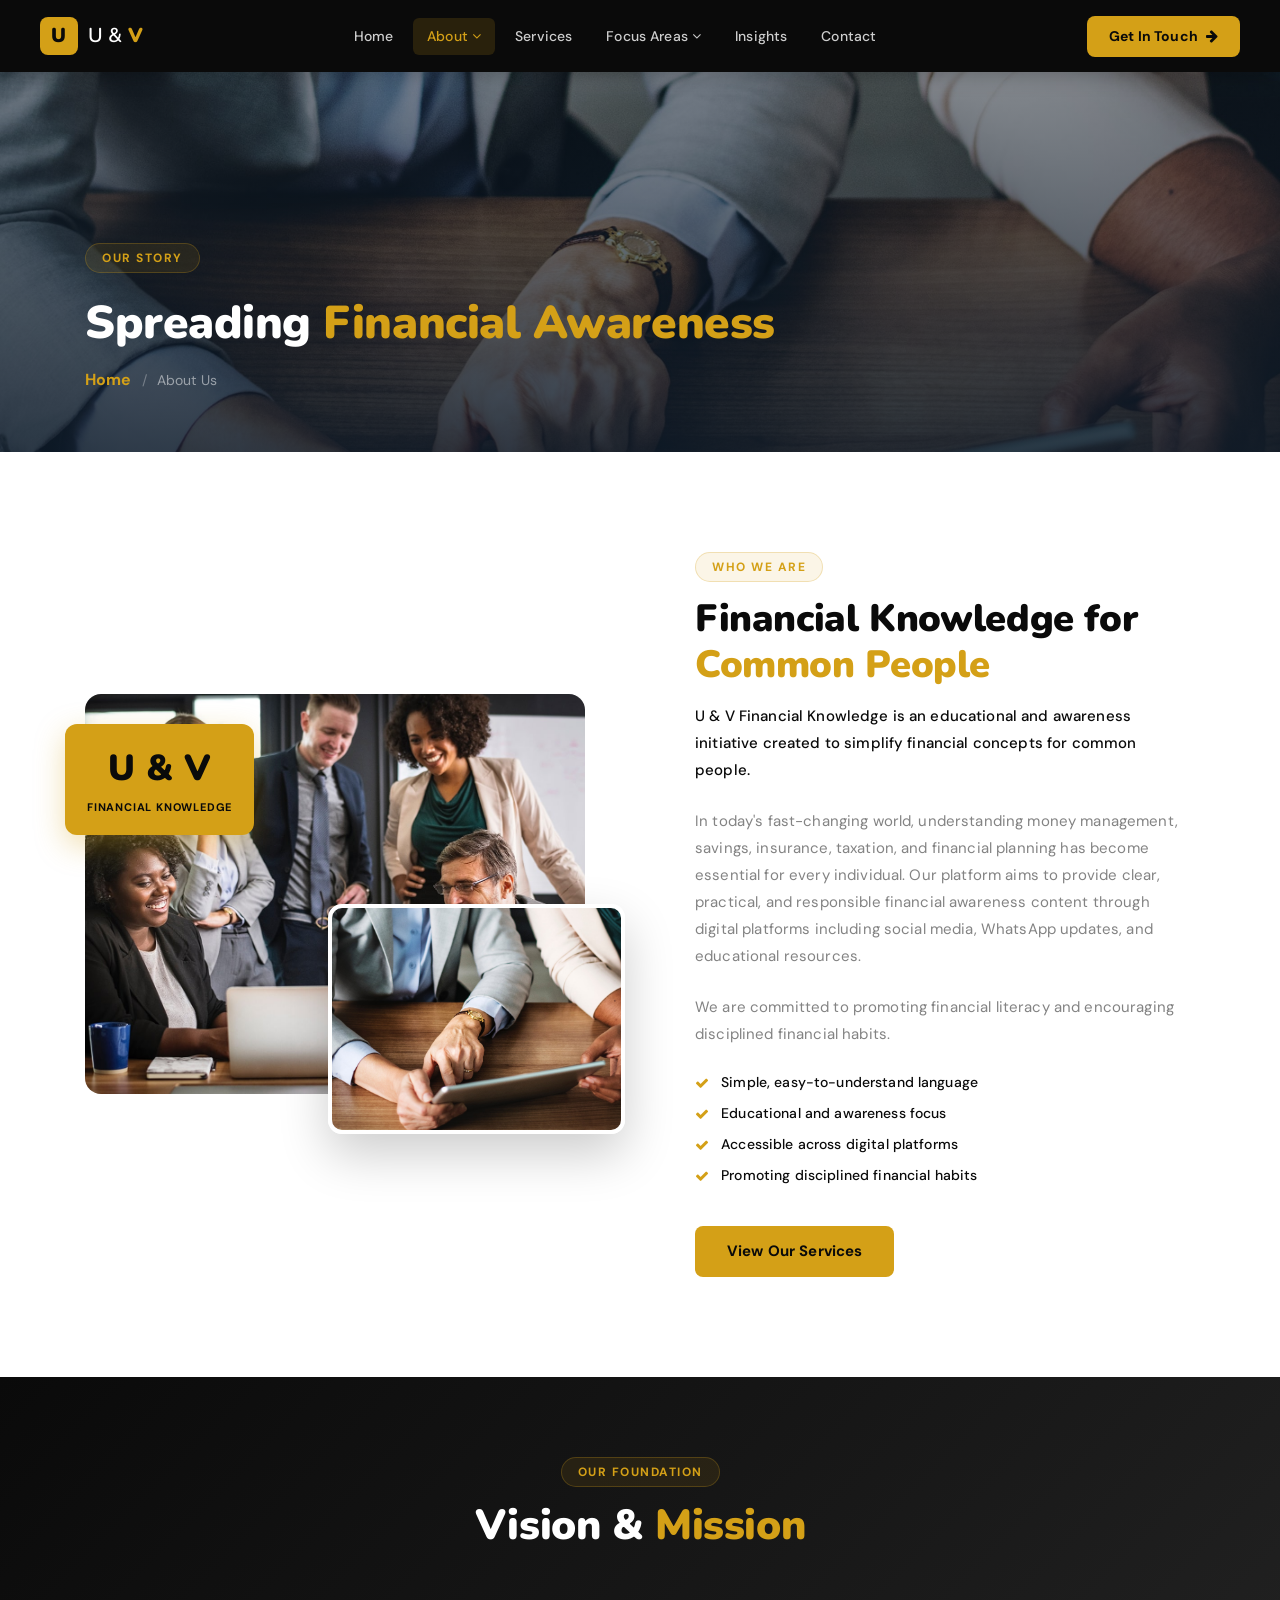
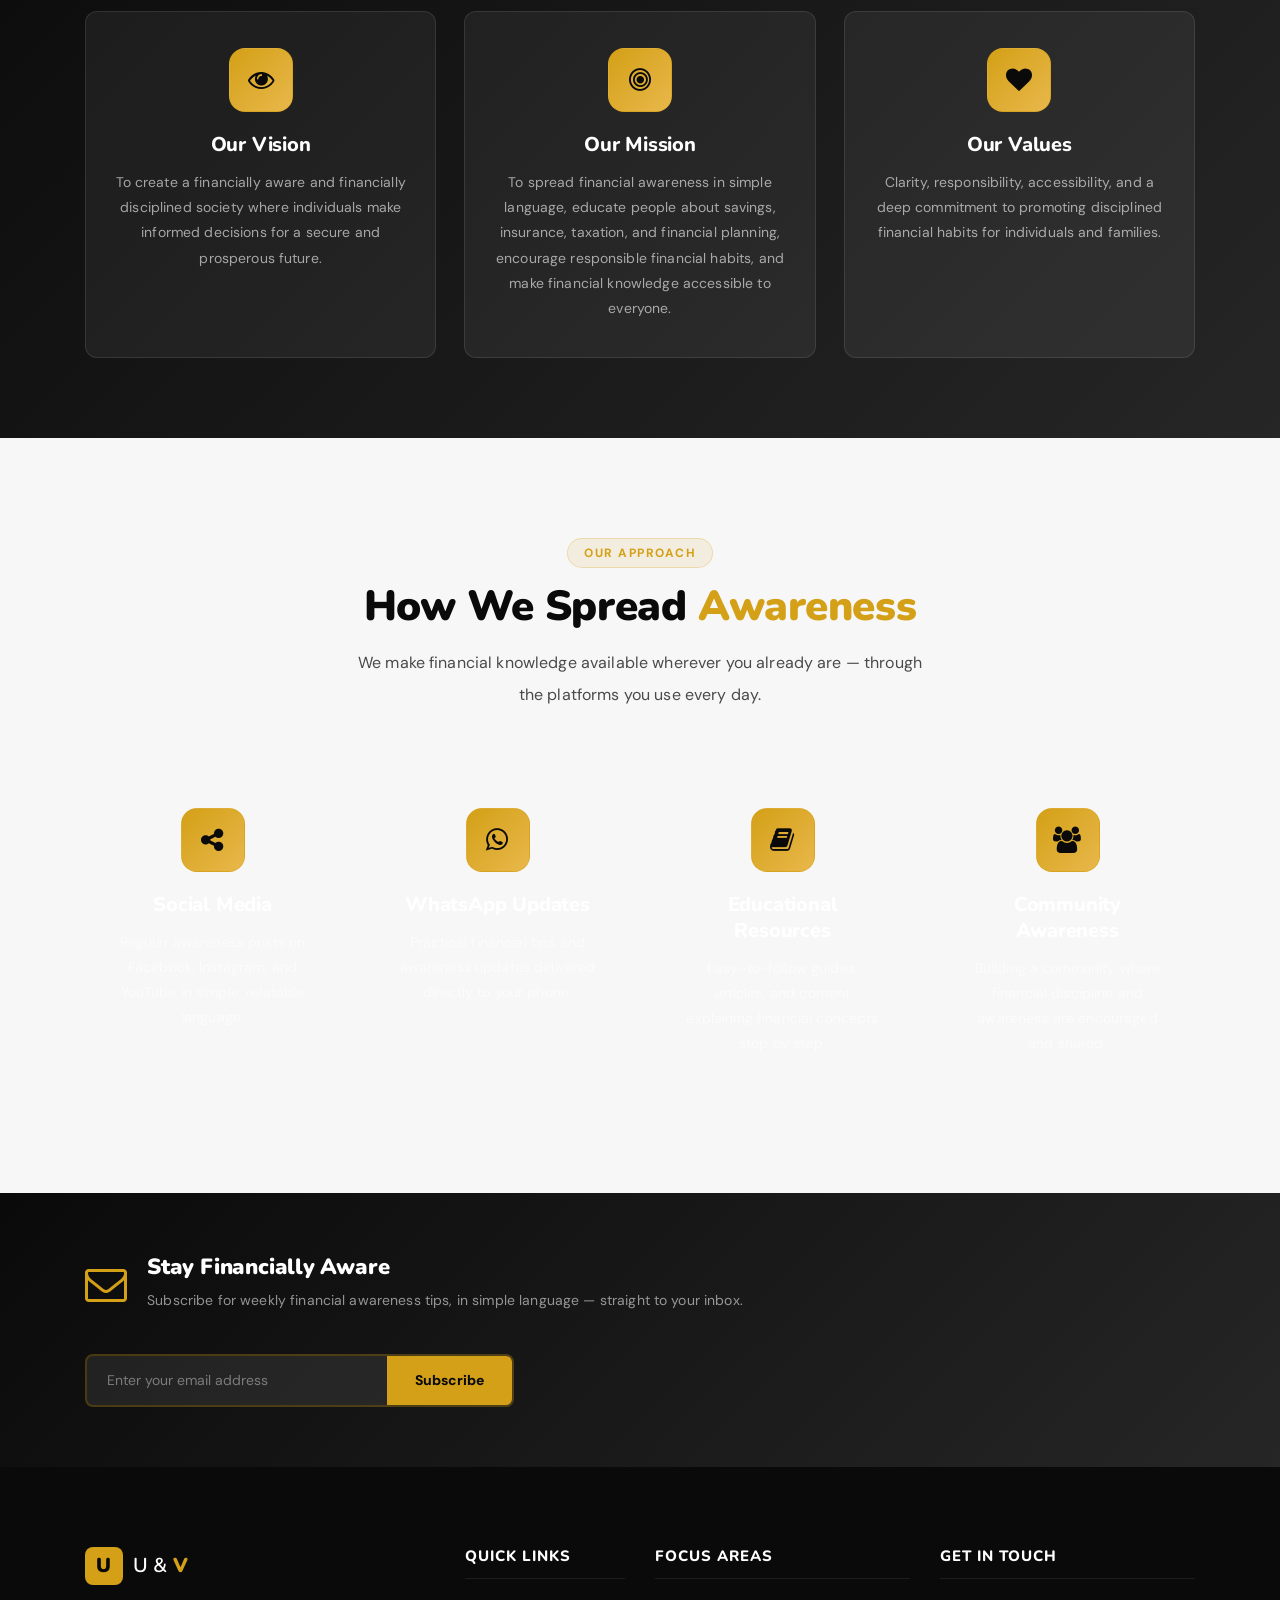
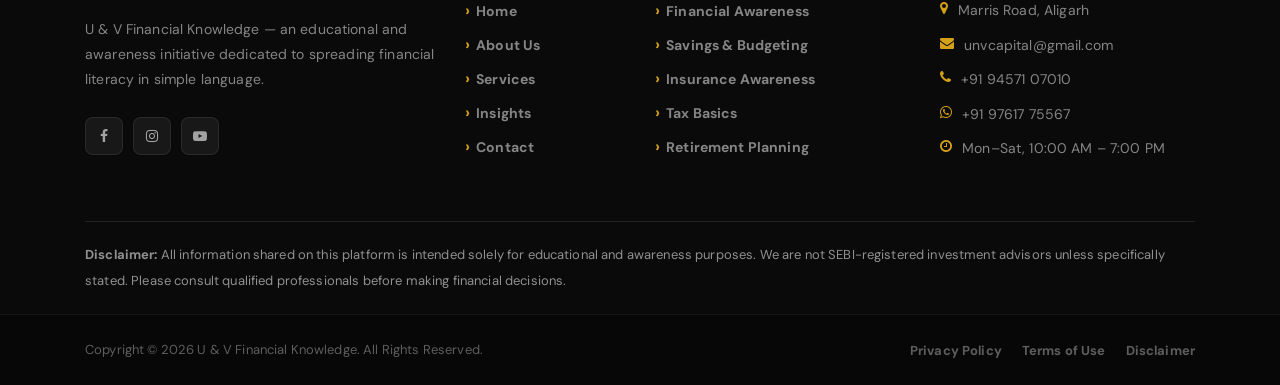
==== about.html @ a1ac702e "change by manish" ====
<!DOCTYPE html>
<html lang="en">
<head>
    <meta charset="UTF-8">
    <meta name="description" content="Learn about U & V Financial Knowledge — our story, vision, and mission for financial awareness.">
    <meta http-equiv="X-UA-Compatible" content="IE=edge">
    <meta name="viewport" content="width=device-width, initial-scale=1, shrink-to-fit=no">
    <title>About Us - U &amp; V Financial Knowledge</title>
    <link rel="icon" href="vaultedge/img/core-img/favicon.ico">
    <link rel="stylesheet" href="vaultedge/style.css">
    <link rel="stylesheet" href="vaultedge/css/custom-override.css">
</head>
<body>
    <div class="preloader d-flex align-items-center justify-content-center">
        <div class="lds-ellipsis"><div></div><div></div><div></div><div></div></div>
    </div>

    <header class="ve-header" id="ve-sticky">
        <div class="container-fluid ve-nav-wrap">
            <div class="ve-logo">
                <a href="index.html">
                    <span class="ve-logo-icon">U</span>
                    <span class="ve-logo-text">U &amp; <strong>V</strong></span>
                </a>
            </div>
            <nav class="ve-nav">
                <ul>
                    <li><a href="index.html">Home</a></li>
                    <li class="has-drop">
                        <a href="about.html" class="active">About <i class="fa fa-angle-down"></i></a>
                        <ul class="ve-dropdown">
                            <li><a href="about.html">About Us</a></li>
                            <li><a href="services.html">Our Services</a></li>
                            <li><a href="elements.html">UI Elements</a></li>
                        </ul>
                    </li>
                    <li><a href="services.html">Services</a></li>
                    <li class="has-drop">
                        <a href="#">Focus Areas <i class="fa fa-angle-down"></i></a>
                        <ul class="ve-dropdown">
                            <li><a href="#">Savings &amp; Budgeting</a></li>
                            <li><a href="#">Insurance Awareness</a></li>
                            <li><a href="#">Tax Basics</a></li>
                            <li><a href="#">Investment Education</a></li>
                        </ul>
                    </li>
                    <li><a href="insights.html">Insights</a></li>
                    <li><a href="contact.html">Contact</a></li>
                </ul>
            </nav>
            <div class="ve-nav-cta">
                <a href="contact.html" class="ve-cta-btn">Get In Touch <i class="fa fa-arrow-right"></i></a>
            </div>
            <button class="ve-toggler" id="ve-toggle">
                <span></span><span></span><span></span>
            </button>
        </div>
        <div class="ve-mobile-menu" id="ve-mobile-menu">
            <ul>
                <li><a href="index.html">Home</a></li>
                <li><a href="about.html">About</a></li>
                <li><a href="services.html">Services</a></li>
                <li><a href="#">Focus Areas</a></li>
                <li><a href="insights.html">Insights</a></li>
                <li><a href="contact.html">Contact</a></li>
            </ul>
        </div>
    </header>

    <section class="ve-page-hero" style="background-image:url(vaultedge/img/bg-img/13.jpg);">
        <div class="ve-page-hero-overlay"></div>
        <div class="container ve-page-hero-content">
            <span class="ve-section-tag">Our Story</span>
            <h1>Spreading <span>Financial Awareness</span></h1>
            <nav aria-label="breadcrumb">
                <ol class="ve-breadcrumb">
                    <li><a href="index.html">Home</a></li>
                    <li class="active">About Us</li>
                </ol>
            </nav>
        </div>
    </section>

    <section class="ve-section">
        <div class="container">
            <div class="row align-items-center">
                <div class="col-12 col-lg-6 wow fadeInLeft" data-wow-delay="100ms">
                    <div class="ve-about-img-stack">
                        <div class="ve-about-img-1 bg-img" style="background-image:url(vaultedge/img/bg-img/14.jpg);"></div>
                        <div class="ve-about-img-2 bg-img" style="background-image:url(vaultedge/img/bg-img/5.jpg);"></div>
                        <div class="ve-about-ribbon"><strong>U &amp; V</strong><span>Financial Knowledge</span></div>
                    </div>
                </div>
                <div class="col-12 col-lg-6 wow fadeInRight" data-wow-delay="200ms">
                    <div class="ve-about-text">
                        <span class="ve-section-tag">Who We Are</span>
                        <h2>Financial Knowledge for <span>Common People</span></h2>
                        <p class="ve-lead">U &amp; V Financial Knowledge is an educational and awareness initiative created to simplify financial concepts for common people.</p>
                        <p>In today's fast-changing world, understanding money management, savings, insurance, taxation, and financial planning has become essential for every individual. Our platform aims to provide clear, practical, and responsible financial awareness content through digital platforms including social media, WhatsApp updates, and educational resources.</p>
                        <p>We are committed to promoting financial literacy and encouraging disciplined financial habits.</p>
                        <div class="ve-about-features">
                            <div class="ve-af-item"><i class="fa fa-check"></i><span>Simple, easy-to-understand language</span></div>
                            <div class="ve-af-item"><i class="fa fa-check"></i><span>Educational and awareness focus</span></div>
                            <div class="ve-af-item"><i class="fa fa-check"></i><span>Accessible across digital platforms</span></div>
                            <div class="ve-af-item"><i class="fa fa-check"></i><span>Promoting disciplined financial habits</span></div>
                        </div>
                        <a href="services.html" class="ve-btn-primary mt-30">View Our Services</a>
                    </div>
                </div>
            </div>
        </div>
    </section>

    <section class="ve-mvv-section">
        <div class="container">
            <div class="ve-section-header text-center">
                <span class="ve-section-tag">Our Foundation</span>
                <h2>Vision &amp; <span>Mission</span></h2>
            </div>
            <div class="ve-mvv-grid">
                <div class="ve-mvv-card wow fadeInUp" data-wow-delay="100ms">
                    <div class="ve-mvv-icon"><i class="fa fa-eye"></i></div>
                    <h4>Our Vision</h4>
                    <p>To create a financially aware and financially disciplined society where individuals make informed decisions for a secure and prosperous future.</p>
                </div>
                <div class="ve-mvv-card wow fadeInUp" data-wow-delay="250ms">
                    <div class="ve-mvv-icon"><i class="fa fa-bullseye"></i></div>
                    <h4>Our Mission</h4>
                    <p>To spread financial awareness in simple language, educate people about savings, insurance, taxation, and financial planning, encourage responsible financial habits, and make financial knowledge accessible to everyone.</p>
                </div>
                <div class="ve-mvv-card wow fadeInUp" data-wow-delay="400ms">
                    <div class="ve-mvv-icon"><i class="fa fa-heart"></i></div>
                    <h4>Our Values</h4>
                    <p>Clarity, responsibility, accessibility, and a deep commitment to promoting disciplined financial habits for individuals and families.</p>
                </div>
            </div>
        </div>
    </section>

    <section class="ve-section ve-team-section">
        <div class="container">
            <div class="ve-section-header text-center">
                <span class="ve-section-tag">Our Approach</span>
                <h2>How We Spread <span>Awareness</span></h2>
                <p>We make financial knowledge available wherever you already are &mdash; through the platforms you use every day.</p>
            </div>
            <div class="row">
                <div class="col-12 col-sm-6 col-lg-3 wow fadeInUp" data-wow-delay="100ms">
                    <div class="ve-mvv-card" style="height:100%;">
                        <div class="ve-mvv-icon"><i class="fa fa-share-alt"></i></div>
                        <h4>Social Media</h4>
                        <p>Regular awareness posts on Facebook, Instagram, and YouTube in simple, relatable language.</p>
                    </div>
                </div>
                <div class="col-12 col-sm-6 col-lg-3 wow fadeInUp" data-wow-delay="200ms">
                    <div class="ve-mvv-card" style="height:100%;">
                        <div class="ve-mvv-icon"><i class="fa fa-whatsapp"></i></div>
                        <h4>WhatsApp Updates</h4>
                        <p>Practical financial tips and awareness updates delivered directly to your phone.</p>
                    </div>
                </div>
                <div class="col-12 col-sm-6 col-lg-3 wow fadeInUp" data-wow-delay="300ms">
                    <div class="ve-mvv-card" style="height:100%;">
                        <div class="ve-mvv-icon"><i class="fa fa-book"></i></div>
                        <h4>Educational Resources</h4>
                        <p>Easy-to-follow guides, articles, and content explaining financial concepts step by step.</p>
                    </div>
                </div>
                <div class="col-12 col-sm-6 col-lg-3 wow fadeInUp" data-wow-delay="400ms">
                    <div class="ve-mvv-card" style="height:100%;">
                        <div class="ve-mvv-icon"><i class="fa fa-users"></i></div>
                        <h4>Community Awareness</h4>
                        <p>Building a community where financial discipline and awareness are encouraged and shared.</p>
                    </div>
                </div>
            </div>
        </div>
    </section>

    <section class="ve-newsletter-section">
        <div class="container">
            <div class="ve-newsletter-wrap">
                <div class="ve-nl-left">
                    <i class="fa fa-envelope-o"></i>
                    <div>
                        <h3>Stay Financially Aware</h3>
                        <p>Subscribe for weekly financial awareness tips, in simple language &mdash; straight to your inbox.</p>
                    </div>
                </div>
                <div class="ve-nl-right">
                    <form class="ve-nl-form" action="#" method="post">
                        <input type="email" placeholder="Enter your email address" required>
                        <button type="submit">Subscribe</button>
                    </form>
                </div>
            </div>
        </div>
    </section>

    <footer class="ve-footer">
        <div class="container">
            <div class="row">
                <div class="col-12 col-sm-6 col-lg-4 mb-50">
                    <div class="ve-footer-brand">
                        <a href="index.html" class="ve-footer-logo">
                            <span class="ve-logo-icon">U</span>
                            <span class="ve-logo-text">U &amp; <strong>V</strong></span>
                        </a>
                        <p>U &amp; V Financial Knowledge &mdash; an educational and awareness initiative dedicated to spreading financial literacy in simple language.</p>
                        <div class="ve-social">
                            <a href="#"><i class="fa fa-facebook"></i></a>
                            <a href="#"><i class="fa fa-instagram"></i></a>
                            <a href="#"><i class="fa fa-youtube-play"></i></a>
                        </div>
                    </div>
                </div>
                <div class="col-12 col-sm-6 col-lg-2 mb-50">
                    <h5 class="ve-footer-title">Quick Links</h5>
                    <ul class="ve-footer-links">
                        <li><a href="index.html">Home</a></li>
                        <li><a href="about.html">About Us</a></li>
                        <li><a href="services.html">Services</a></li>
                        <li><a href="insights.html">Insights</a></li>
                        <li><a href="contact.html">Contact</a></li>
                    </ul>
                </div>
                <div class="col-12 col-sm-6 col-lg-3 mb-50">
                    <h5 class="ve-footer-title">Focus Areas</h5>
                    <ul class="ve-footer-links">
                        <li><a href="#">Financial Awareness</a></li>
                        <li><a href="#">Savings &amp; Budgeting</a></li>
                        <li><a href="#">Insurance Awareness</a></li>
                        <li><a href="#">Tax Basics</a></li>
                        <li><a href="#">Retirement Planning</a></li>
                    </ul>
                </div>
                <div class="col-12 col-sm-6 col-lg-3 mb-50">
                    <h5 class="ve-footer-title">Get In Touch</h5>
                    <ul class="ve-footer-contact">
                        <li><i class="fa fa-map-marker"></i> Marris Road, Aligarh</li>
                        <li><i class="fa fa-envelope"></i> unvcapital@gmail.com</li>
                        <li><i class="fa fa-phone"></i> +91 94571 07010</li>
                        <li><i class="fa fa-whatsapp"></i> +91 97617 75567</li>
                        <li><i class="fa fa-clock-o"></i> Mon&ndash;Sat, 10:00 AM &ndash; 7:00 PM</li>
                    </ul>
                </div>
            </div>
            <div class="row">
                <div class="col-12">
                    <p style="font-size:13px;color:rgba(255,255,255,0.55);border-top:1px solid rgba(255,255,255,0.1);padding-top:20px;margin-bottom:0;">
                        <strong>Disclaimer:</strong> All information shared on this platform is intended solely for educational and awareness purposes. We are not SEBI-registered investment advisors unless specifically stated. Please consult qualified professionals before making financial decisions.
                    </p>
                </div>
            </div>
        </div>
        <div class="ve-footer-bottom">
            <div class="container">
                <div class="ve-footer-bottom-inner">
                    <p>Copyright &copy; 2026 U &amp; V Financial Knowledge. All Rights Reserved.</p>
                    <ul>
                        <li><a href="#">Privacy Policy</a></li>
                        <li><a href="#">Terms of Use</a></li>
                        <li><a href="#">Disclaimer</a></li>
                    </ul>
                </div>
            </div>
        </div>
    </footer>

    <script src="vaultedge/js/jquery/jquery-2.2.4.min.js"></script>
    <script src="vaultedge/js/bootstrap/popper.min.js"></script>
    <script src="vaultedge/js/bootstrap/bootstrap.min.js"></script>
    <script src="vaultedge/js/plugins/plugins.js"></script>
    <script src="vaultedge/js/active.js"></script>
    <script src="vaultedge/js/vaultedge.js"></script>
</body>
</html>
---- vaultedge/style.css ----
/* [Core Stylesheet - 1.0] */
/* :: 1.0 Import Fonts */
@import url("https://fonts.googleapis.com/css2?family=Raleway:wght@300;400;500;600;700&family=Source+Sans+3:wght@300;400;600;700&display=swap");
/* :: 2.0 Import All CSS */
@import url(css/bootstrap.min.css);
@import url(css/classy-nav.css);
@import url(css/owl.carousel.min.css);
@import url(css/animate.css);
@import url(css/font-awesome.min.css);
@import url(css/credit-icon.css);
/* :: 3.0 Base CSS */
* {
  margin: 0;
  padding: 0; }

body {
  font-family: "Source Sans 3", sans-serif;
  font-size: 14px; }

h1,
h2,
h3,
h4,
h5,
h6 {
  font-family: "Raleway", sans-serif;
  color: #000000;
  line-height: 1.3;
  font-weight: 700; }

p {
  color: #838383;
  font-size: 15px;
  line-height: 2;
  font-weight: 400; }

a,
a:hover,
a:focus {
  -webkit-transition-duration: 500ms;
  transition-duration: 500ms;
  text-decoration: none;
  outline: 0 solid transparent;
  color: #000000;
  font-weight: 700;
  font-size: 16px; }

ul,
ol {
  margin: 0; }
  ul li,
  ol li {
    list-style: none; }

img {
  height: auto;
  max-width: 100%; }

/* :: 3.1.0 Spacing */
.mt-15 {
  margin-top: 15px !important; }

.mt-30 {
  margin-top: 30px !important; }

.mt-50 {
  margin-top: 50px !important; }

.mt-70 {
  margin-top: 70px !important; }

.mt-100 {
  margin-top: 100px !important; }

.mb-15 {
  margin-bottom: 15px !important; }

.mb-30 {
  margin-bottom: 30px !important; }

.mb-50 {
  margin-bottom: 50px !important; }

.mb-70 {
  margin-bottom: 70px !important; }

.mb-100 {
  margin-bottom: 100px !important; }

.ml-15 {
  margin-left: 15px !important; }

.ml-30 {
  margin-left: 30px !important; }

.ml-50 {
  margin-left: 50px !important; }

.mr-15 {
  margin-right: 15px !important; }

.mr-30 {
  margin-right: 30px !important; }

.mr-50 {
  margin-right: 50px !important; }

/* :: 3.2.0 Height */
.height-400 {
  height: 400px !important; }

.height-500 {
  height: 500px !important; }

.height-600 {
  height: 600px !important; }

.height-700 {
  height: 700px !important; }

.height-800 {
  height: 800px !important; }

/* :: 3.3.0 Section Padding */
.section-padding-100 {
  padding-top: 100px;
  padding-bottom: 100px; }

.section-padding-100-0 {
  padding-top: 100px;
  padding-bottom: 0; }

.section-padding-0-100 {
  padding-top: 0;
  padding-bottom: 100px; }

.section-padding-100-70 {
  padding-top: 100px;
  padding-bottom: 70px; }

/* :: 3.4.0 Preloader */
.preloader {
  background-color: #1b3a6b;
  width: 100%;
  height: 100%;
  position: fixed;
  top: 0;
  left: 0;
  right: 0;
  z-index: 99999; }
  .preloader .lds-ellipsis {
    display: inline-block;
    position: relative;
    width: 64px;
    height: 64px; }
    .preloader .lds-ellipsis div {
      position: absolute;
      top: 27px;
      width: 11px;
      height: 11px;
      border-radius: 50%;
      background: #0e9c7f;
      animation-timing-function: cubic-bezier(0, 1, 1, 0); }
      .preloader .lds-ellipsis div:nth-child(1) {
        left: 6px;
        -webkit-animation: lds-ellipsis1 0.6s infinite;
        animation: lds-ellipsis1 0.6s infinite; }
      .preloader .lds-ellipsis div:nth-child(2) {
        left: 6px;
        -webkit-animation: lds-ellipsis2 0.6s infinite;
        animation: lds-ellipsis2 0.6s infinite; }
      .preloader .lds-ellipsis div:nth-child(3) {
        left: 26px;
        -webkit-animation: lds-ellipsis2 0.6s infinite;
        animation: lds-ellipsis2 0.6s infinite; }
      .preloader .lds-ellipsis div:nth-child(4) {
        left: 45px;
        -webkit-animation: lds-ellipsis3 0.6s infinite;
        animation: lds-ellipsis3 0.6s infinite; }

@-webkit-keyframes lds-ellipsis1 {
  0% {
    -webkit-transform: scale(0);
    transform: scale(0); }
  100% {
    -webkit-transform: scale(1);
    transform: scale(1); } }
@keyframes lds-ellipsis1 {
  0% {
    -webkit-transform: scale(0);
    transform: scale(0); }
  100% {
    -webkit-transform: scale(1);
    transform: scale(1); } }
@-webkit-keyframes lds-ellipsis3 {
  0% {
    -webkit-transform: scale(1);
    transform: scale(1); }
  100% {
    -webkit-transform: scale(0);
    transform: scale(0); } }
@keyframes lds-ellipsis3 {
  0% {
    -webkit-transform: scale(1);
    transform: scale(1); }
  100% {
    -webkit-transform: scale(0);
    transform: scale(0); } }
@-webkit-keyframes lds-ellipsis2 {
  0% {
    -webkit-transform: translate(0, 0);
    transform: translate(0, 0); }
  100% {
    -webkit-transform: translate(19px, 0);
    transform: translate(19px, 0); } }
@keyframes lds-ellipsis2 {
  0% {
    -webkit-transform: translate(0, 0);
    transform: translate(0, 0); }
  100% {
    -webkit-transform: translate(19px, 0);
    transform: translate(19px, 0); } }
/* :: 3.5.0 Miscellaneous */
.jarallax {
  position: relative;
  z-index: 0; }

.jarallax > .jarallax-img {
  position: absolute;
  object-fit: cover;
  font-family: 'object-fit: cover;';
  top: 0;
  left: 0;
  width: 100%;
  height: 100%;
  z-index: -1; }

.section-heading {
  position: relative;
  z-index: 1;
  margin-bottom: 30px; }
  .section-heading .line {
    width: 25px;
    height: 5px;
    border-radius: 3px;
    background-color: #0e9c7f;
    margin-bottom: 20px; }
  .section-heading p {
    font-size: 12px;
    margin-bottom: 0;
    letter-spacing: 2px;
    color: #a5a5a5;
    text-transform: uppercase; }
  .section-heading h2 {
    font-size: 36px;
    color: #212121;
    font-weight: 700;
    margin-bottom: 0; }
    @media only screen and (min-width: 992px) and (max-width: 1199px) {
      .section-heading h2 {
        font-size: 28px; } }
    @media only screen and (min-width: 768px) and (max-width: 991px) {
      .section-heading h2 {
        font-size: 24px; } }
    @media only screen and (max-width: 767px) {
      .section-heading h2 {
        font-size: 24px; } }
  .section-heading.white .line {
    background-color: #ffffff; }
  .section-heading.white p,
  .section-heading.white h2 {
    color: #ffffff; }
  .section-heading.text-center .line {
    margin-left: auto;
    margin-right: auto; }

.box-shadow {
  position: relative;
  z-index: 1; }
  .box-shadow:hover {
    box-shadow: 0 0 24px rgba(0, 0, 0, 0.2); }

.tooltip-inner {
  background-color: #0e9c7f;
  box-shadow: 0 0 24px rgba(0, 0, 0, 0.2); }

.tooltip .arrow::before {
  border-bottom-color: #0e9c7f; }

.bg-img {
  background-position: center center;
  background-size: cover;
  background-repeat: no-repeat; }

.bg-white {
  background-color: #ffffff !important; }

.bg-dark {
  background-color: #000000 !important; }

.bg-transparent {
  background-color: transparent !important; }

.bg-gray {
  background-color: #f5f7fa; }

.font-bold {
  font-weight: 700; }

.font-light {
  font-weight: 300; }

.bg-overlay {
  position: relative;
  z-index: 2;
  background-position: center center;
  background-size: cover; }
  .bg-overlay::after {
    background-color: rgba(0, 0, 0, 0.61);
    position: absolute;
    z-index: -1;
    top: 0;
    left: 0;
    width: 100%;
    height: 100%;
    content: ""; }

.bg-fixed {
  background-attachment: fixed !important; }

/* :: 3.6.0 ScrollUp */
#scrollUp {
  background-color: #1b3a6b;
  border-radius: 5px 0 0 5px;
  bottom: 70px;
  color: #ffffff;
  font-size: 10px;
  padding: 12px 0;
  height: 60px;
  line-height: 1.5;
  right: 0;
  text-align: center;
  width: 35px;
  -webkit-transition-duration: 500ms;
  transition-duration: 500ms;
  font-weight: 700;
  box-shadow: 0 1px 5px 2px rgba(0, 0, 0, 0.15);
  text-transform: uppercase; }
  #scrollUp i {
    font-size: 18px;
    display: block; }
  #scrollUp:hover {
    background-color: #0e9c7f;
    color: #ffffff; }

/* :: 3.7.0 Credit Button */
.credit-btn {
  -webkit-transition-duration: 500ms;
  transition-duration: 500ms;
  background-color: #0e9c7f;
  position: relative;
  z-index: 1;
  display: inline-block;
  min-width: 175px;
  height: 48px;
  color: #ffffff;
  border-radius: 5px;
  padding: 0 30px;
  font-size: 14px;
  line-height: 48px;
  font-weight: 700;
  text-transform: uppercase; }
  .credit-btn:hover, .credit-btn:focus {
    font-size: 14px;
    font-weight: 700;
    background-color: #1b3a6b;
    color: #ffffff; }
  .credit-btn.btn-2 {
    background-color: #1b3a6b;
    color: #ffffff; }
    .credit-btn.btn-2:hover, .credit-btn.btn-2:focus {
      background-color: #0e9c7f;
      color: #ffffff; }
  .credit-btn.btn-3 {
    background-color: transparent;
    color: #1b3a6b;
    border: 2px solid #1b3a6b;
    line-height: 44px; }
    .credit-btn.btn-3:hover, .credit-btn.btn-3:focus {
      border: 2px solid #1b3a6b;
      background-color: #1b3a6b;
      color: #ffffff; }

/* :: 4.0 Header Area CSS */
.header-area {
  position: relative;
  z-index: 1000;
  width: 100%; }
  .header-area .top-header-area {
    position: relative;
    z-index: 1;
    width: 100%;
    height: 80px;
    background-color: #eef1f7; }
    .header-area .top-header-area .top-contact-info {
      position: relative;
      z-index: 1; }
      .header-area .top-header-area .top-contact-info a {
        display: inline-block;
        color: #838383;
        font-size: 14px;
        margin-bottom: 0;
        display: -webkit-box;
        display: -ms-flexbox;
        display: flex;
        -webkit-box-align: center;
        -ms-flex-align: center;
        -ms-grid-row-align: center;
        align-items: center;
        font-weight: 600; }
        .header-area .top-header-area .top-contact-info a img {
          margin-right: 10px; }
        @media only screen and (max-width: 767px) {
          .header-area .top-header-area .top-contact-info a span {
            display: none; } }
        .header-area .top-header-area .top-contact-info a:first-child {
          margin-right: 30px; }
        .header-area .top-header-area .top-contact-info a:hover, .header-area .top-header-area .top-contact-info a:focus {
          color: #1b3a6b; }
        @media only screen and (min-width: 768px) and (max-width: 991px) {
          .header-area .top-header-area .top-contact-info a {
            font-size: 13px; } }
  .header-area .credit-main-menu {
    position: relative;
    width: 100%;
    z-index: 1;
    background-color: #0e9c7f; }
    .header-area .credit-main-menu::after {
      width: 50%;
      height: 100%;
      background-color: #1b3a6b;
      position: absolute;
      top: 0;
      left: 0;
      content: '';
      z-index: 1; }
    .header-area .credit-main-menu .classy-nav-container {
      background-color: transparent; }
    .header-area .credit-main-menu .classy-navbar {
      height: 85px;
      padding: 0;
      background-color: #1b3a6b; }
      @media only screen and (max-width: 767px) {
        .header-area .credit-main-menu .classy-navbar {
          height: 70px; } }
      .header-area .credit-main-menu .classy-navbar .classynav ul li a {
        font-weight: 600;
        text-transform: capitalize;
        font-size: 15px;
        padding: 0 15px;
        color: #ffffff; }
        .header-area .credit-main-menu .classy-navbar .classynav ul li a:hover, .header-area .credit-main-menu .classy-navbar .classynav ul li a:focus {
          color: #0e9c7f; }
        @media only screen and (min-width: 992px) and (max-width: 1199px) {
          .header-area .credit-main-menu .classy-navbar .classynav ul li a {
            font-size: 14px; } }
        @media only screen and (min-width: 768px) and (max-width: 991px) {
          .header-area .credit-main-menu .classy-navbar .classynav ul li a {
            color: #1b3a6b; } }
        @media only screen and (max-width: 767px) {
          .header-area .credit-main-menu .classy-navbar .classynav ul li a {
            color: #1b3a6b; } }
      .header-area .credit-main-menu .classy-navbar .classynav > ul > li:first-child a {
        padding-left: 0; }
        @media only screen and (min-width: 768px) and (max-width: 991px) {
          .header-area .credit-main-menu .classy-navbar .classynav > ul > li:first-child a {
            padding-left: 15px; } }
        @media only screen and (max-width: 767px) {
          .header-area .credit-main-menu .classy-navbar .classynav > ul > li:first-child a {
            padding-left: 15px; } }
      .header-area .credit-main-menu .classy-navbar .classynav ul li.megamenu-item > a::after,
      .header-area .credit-main-menu .classy-navbar .classynav ul li.has-down > a::after {
        color: #ffffff; }
        @media only screen and (min-width: 768px) and (max-width: 991px) {
          .header-area .credit-main-menu .classy-navbar .classynav ul li.megamenu-item > a::after,
          .header-area .credit-main-menu .classy-navbar .classynav ul li.has-down > a::after {
            color: #1b3a6b; } }
        @media only screen and (max-width: 767px) {
          .header-area .credit-main-menu .classy-navbar .classynav ul li.megamenu-item > a::after,
          .header-area .credit-main-menu .classy-navbar .classynav ul li.has-down > a::after {
            color: #1b3a6b; } }
      .header-area .credit-main-menu .classy-navbar .classynav ul li ul li a {
        color: #1b3a6b;
        font-size: 14px; }
      .header-area .credit-main-menu .classy-navbar .contact {
        position: relative;
        z-index: 1;
        padding-left: 50px;
        height: 100%;
        overflow-y: hidden;
        overflow-x: hidden; }
        .header-area .credit-main-menu .classy-navbar .contact::before {
          width: 100%;
          height: 200%;
          content: '';
          position: absolute;
          top: 42%;
          left: 0;
          z-index: -1;
          background-color: #0e9c7f;
          -webkit-transform: rotate(30deg);
          transform: rotate(30deg); }
        .header-area .credit-main-menu .classy-navbar .contact::after {
          width: 1000%;
          height: 100%;
          content: '';
          position: absolute;
          top: 0;
          left: 62px;
          z-index: -1;
          background-color: #0e9c7f; }
        .header-area .credit-main-menu .classy-navbar .contact a {
          display: inline-block;
          font-size: 24px;
          color: #1b3a6b;
          font-weight: 700;
          line-height: 85px; }
          .header-area .credit-main-menu .classy-navbar .contact a:hover {
            color: #ffffff; }
          @media only screen and (min-width: 992px) and (max-width: 1199px) {
            .header-area .credit-main-menu .classy-navbar .contact a {
              font-size: 20px; } }
          @media only screen and (min-width: 768px) and (max-width: 991px) {
            .header-area .credit-main-menu .classy-navbar .contact a {
              font-size: 18px; } }
          @media only screen and (max-width: 767px) {
            .header-area .credit-main-menu .classy-navbar .contact a {
              font-size: 14px;
              line-height: 70px; } }
  .header-area .is-sticky .credit-main-menu {
    box-shadow: 0 7px 40px 0 rgba(0, 0, 0, 0.3); }

/* :: 5.0 Hero Area CSS */
.hero-area {
  position: relative;
  z-index: 1; }
  .hero-area .owl-dots {
    display: -webkit-box;
    display: -ms-flexbox;
    display: flex;
    -webkit-box-pack: center;
    -ms-flex-pack: center;
    justify-content: center;
    position: absolute;
    width: 100%;
    z-index: 100;
    bottom: 30px;
    left: 0;
    right: 0; }
    .hero-area .owl-dots .owl-dot {
      width: 8px;
      height: 8px;
      background-color: #d2d2d2;
      border-radius: 50%;
      margin: 0 6px; }
      .hero-area .owl-dots .owl-dot.active {
        background-color: #0e9c7f; }
  .hero-area .owl-prev,
  .hero-area .owl-next {
    position: absolute;
    width: 46px;
    height: 46px;
    border-radius: 50%;
    top: 50%;
    margin-top: -23px;
    font-size: 18px;
    color: #ffffff;
    background-color: #1b3a6b;
    left: 20px;
    text-align: center;
    -webkit-transition-duration: 500ms;
    transition-duration: 500ms;
    line-height: 46px;
    opacity: 0;
    visibility: hidden; }
    @media only screen and (max-width: 767px) {
      .hero-area .owl-prev,
      .hero-area .owl-next {
        left: 10px; } }
    .hero-area .owl-prev:hover,
    .hero-area .owl-next:hover {
      background-color: #0e9c7f;
      color: #ffffff; }
  .hero-area .owl-next {
    left: auto;
    right: 20px; }
    @media only screen and (max-width: 767px) {
      .hero-area .owl-next {
        right: 10px; } }
  .hero-area:hover .owl-next,
  .hero-area:hover .owl-prev {
    opacity: 1;
    visibility: visible; }

.single-slide {
  position: relative;
  z-index: 99;
  width: 100%;
  height: 760px;
  background-color: #ffffff;
  overflow: hidden; }
  @media only screen and (min-width: 992px) and (max-width: 1199px) {
    .single-slide {
      height: 600px; } }
  @media only screen and (min-width: 768px) and (max-width: 991px) {
    .single-slide {
      height: 600px; } }
  @media only screen and (max-width: 767px) {
    .single-slide {
      height: 600px; } }
  .single-slide .slide-bg-img {
    position: absolute;
    width: 100%;
    height: 100%;
    z-index: -12;
    top: 0;
    left: 0;
    right: 0;
    bottom: 0;
    -webkit-animation: slide-bg linear 10000ms infinite;
    animation: slide-bg linear 10000ms infinite; }
  .single-slide .slide-du-indicator {
    position: absolute;
    z-index: 10;
    width: 0;
    height: 2px;
    background-color: #0e9c7f;
    left: 0;
    bottom: 0;
    -webkit-animation: slide-du-indicator linear 10000ms infinite;
    animation: slide-du-indicator linear 10000ms infinite; }
  .single-slide .welcome-text {
    position: relative;
    z-index: 1; }
    .single-slide .welcome-text h6 {
      font-size: 18px;
      font-weight: 400;
      color: #ffffff;
      margin-bottom: 15px; }
    .single-slide .welcome-text h2 {
      font-size: 70px;
      color: #ffffff;
      font-weight: 600;
      margin-bottom: 10px;
      text-transform: uppercase; }
      .single-slide .welcome-text h2 span {
        color: #0e9c7f; }
      @media only screen and (min-width: 992px) and (max-width: 1199px) {
        .single-slide .welcome-text h2 {
          font-size: 48px; } }
      @media only screen and (min-width: 768px) and (max-width: 991px) {
        .single-slide .welcome-text h2 {
          font-size: 42px; } }
      @media only screen and (max-width: 767px) {
        .single-slide .welcome-text h2 {
          font-size: 24px; } }
    .single-slide .welcome-text p {
      font-size: 16px;
      color: #ffffff; }

@-webkit-keyframes slide-du-indicator {
  0% {
    width: 0; }
  100% {
    width: 100%; } }
@keyframes slide-du-indicator {
  0% {
    width: 0; }
  100% {
    width: 100%; } }
@-webkit-keyframes slide-bg {
  0% {
    -webkit-transform: scale(1.3);
    transform: scale(1.3); }
  100% {
    -webkit-transform: scale(1);
    transform: scale(1); } }
@keyframes slide-bg {
  0% {
    -webkit-transform: scale(1.3);
    transform: scale(1.3); }
  100% {
    -webkit-transform: scale(1);
    transform: scale(1); } }
/* :: 6.0 Features Area CSS */
.single-features-area {
  position: relative;
  z-index: 1; }
  .single-features-area h6 {
    font-size: 18px;
    color: #6e6e6e;
    margin-bottom: 0;
    font-family: "Source Sans 3", sans-serif;
    font-weight: 600;
    line-height: 1.8; }
  .single-features-area img {
    margin-bottom: 15px; }
  .single-features-area h5 {
    font-size: 18px;
    margin-bottom: 0;
    -webkit-transition-duration: 500ms;
    transition-duration: 500ms; }
    @media only screen and (min-width: 992px) and (max-width: 1199px) {
      .single-features-area h5 {
        font-size: 15px; } }
  .single-features-area:hover h5 {
    color: #0e9c7f; }

/* :: 7.0 Special Feature CSS */
.special-feature-area {
  position: relative;
  z-index: 1; }
  .special-feature-area .special-feature-content {
    -webkit-box-flex: 0;
    -ms-flex: 0 0 50%;
    flex: 0 0 50%;
    max-width: 50%;
    width: 50%;
    background-color: #0e9c7f; }
    @media only screen and (max-width: 767px) {
      .special-feature-area .special-feature-content {
        -webkit-box-flex: 0;
        -ms-flex: 0 0 100%;
        flex: 0 0 100%;
        max-width: 100%;
        width: 100%; } }
    .special-feature-area .special-feature-content .feature-text {
      position: relative;
      z-index: 1;
      max-width: 555px;
      margin-left: auto;
      padding-right: 70px; }
      .special-feature-area .special-feature-content .feature-text h6 {
        color: #ffffff;
        line-height: 1.7;
        margin-bottom: 50px;
        font-weight: 600; }
        @media only screen and (min-width: 768px) and (max-width: 991px) {
          .special-feature-area .special-feature-content .feature-text h6 {
            font-size: 14px; } }
        @media only screen and (max-width: 767px) {
          .special-feature-area .special-feature-content .feature-text h6 {
            font-size: 14px; } }
      @media only screen and (min-width: 992px) and (max-width: 1199px) {
        .special-feature-area .special-feature-content .feature-text {
          max-width: 465px;
          padding-right: 40px; } }
      @media only screen and (min-width: 768px) and (max-width: 991px) {
        .special-feature-area .special-feature-content .feature-text {
          max-width: 350px;
          padding-right: 20px; } }
      @media only screen and (max-width: 767px) {
        .special-feature-area .special-feature-content .feature-text {
          max-width: 100%;
          padding-right: 15px;
          padding-left: 15px; } }
  .special-feature-area .special-feature-thumbnail {
    -webkit-box-flex: 0;
    -ms-flex: 0 0 50%;
    flex: 0 0 50%;
    max-width: 50%;
    width: 50%; }
    @media only screen and (max-width: 767px) {
      .special-feature-area .special-feature-thumbnail {
        -webkit-box-flex: 0;
        -ms-flex: 0 0 100%;
        flex: 0 0 100%;
        max-width: 100%;
        width: 100%;
        height: 250px; } }
  .special-feature-area.style-2 .special-feature-content {
    background-color: #1b3a6b; }
    .special-feature-area.style-2 .special-feature-content .feature-text {
      margin-left: 0;
      margin-right: auto;
      padding-right: 0;
      padding-left: 70px; }
      @media only screen and (min-width: 992px) and (max-width: 1199px) {
        .special-feature-area.style-2 .special-feature-content .feature-text {
          padding-left: 40px; } }
      @media only screen and (min-width: 768px) and (max-width: 991px) {
        .special-feature-area.style-2 .special-feature-content .feature-text {
          padding-left: 20px; } }
      @media only screen and (max-width: 767px) {
        .special-feature-area.style-2 .special-feature-content .feature-text {
          padding-left: 15px;
          padding-right: 15px; } }

/* :: 8.0 CTA Area CSS */
.cta-area {
  position: relative;
  z-index: 1; }
  .cta-area .cta-thumbnail {
    -webkit-box-flex: 0;
    -ms-flex: 0 0 50%;
    flex: 0 0 50%;
    max-width: 50%;
    width: 50%; }
    @media only screen and (min-width: 768px) and (max-width: 991px) {
      .cta-area .cta-thumbnail {
        -webkit-box-flex: 0;
        -ms-flex: 0 0 100%;
        flex: 0 0 100%;
        max-width: 100%;
        width: 100%;
        height: 400px; } }
    @media only screen and (max-width: 767px) {
      .cta-area .cta-thumbnail {
        -webkit-box-flex: 0;
        -ms-flex: 0 0 100%;
        flex: 0 0 100%;
        max-width: 100%;
        width: 100%;
        height: 280px; } }
  .cta-area .cta-content {
    position: relative;
    z-index: 1;
    padding: 100px 5%;
    -webkit-box-flex: 0;
    -ms-flex: 0 0 50%;
    flex: 0 0 50%;
    max-width: 50%;
    width: 50%;
    background-color: #0e9c7f; }
    @media only screen and (min-width: 768px) and (max-width: 991px) {
      .cta-area .cta-content {
        -webkit-box-flex: 0;
        -ms-flex: 0 0 100%;
        flex: 0 0 100%;
        max-width: 100%;
        width: 100%; } }
    @media only screen and (max-width: 767px) {
      .cta-area .cta-content {
        -webkit-box-flex: 0;
        -ms-flex: 0 0 100%;
        flex: 0 0 100%;
        max-width: 100%;
        width: 100%; } }
    .cta-area .cta-content h6 {
      color: #ffffff;
      font-weight: 600;
      font-family: "Source Sans 3", sans-serif;
      line-height: 1.8; }
    .cta-area .cta-content .single-skils-area .skills-text span {
      color: #ffffff;
      font-size: 18px;
      font-weight: 700; }
    .cta-area .cta-content .single-skils-area p {
      margin-bottom: 0;
      font-family: "Source Sans 3", sans-serif;
      letter-spacing: 2px;
      color: #ffffff;
      text-transform: uppercase; }

.cta-2-area {
  position: relative;
  z-index: 1;
  background-color: #1b3a6b;
  padding-top: 50px; }
  .cta-2-area .cta-content .cta-text {
    position: relative;
    z-index: 1;
    margin-bottom: 50px; }
    .cta-2-area .cta-content .cta-text h4 {
      color: #ffffff;
      font-family: "Source Sans 3", sans-serif;
      margin-bottom: 0;
      font-weight: 600; }
      @media only screen and (min-width: 768px) and (max-width: 991px) {
        .cta-2-area .cta-content .cta-text h4 {
          font-size: 18px; } }
    .cta-2-area .cta-content .cta-text p {
      color: #ffffff;
      font-size: 14px;
      margin-bottom: 0; }
    @media only screen and (max-width: 767px) {
      .cta-2-area .cta-content .cta-text {
        -webkit-box-flex: 0;
        -ms-flex: 0 0 100%;
        flex: 0 0 100%;
        max-width: 100%;
        width: 100%; } }
  .cta-2-area .cta-content .cta-btn {
    position: relative;
    z-index: 1;
    margin-bottom: 50px; }
    @media only screen and (max-width: 767px) {
      .cta-2-area .cta-content .cta-btn {
        -webkit-box-flex: 0;
        -ms-flex: 0 0 100%;
        flex: 0 0 100%;
        max-width: 100%;
        width: 100%; } }

.contact--area .section-heading h2,
.news--area .section-heading h2 {
  font-size: 24px; }

.news--area {
  position: relative;
  z-index: 1; }

.single-news-area {
  position: relative;
  z-index: 1;
  margin-bottom: 15px; }
  .single-news-area:last-child {
    margin-bottom: 0; }
  .single-news-area .news-thumbnail {
    -webkit-box-flex: 0;
    -ms-flex: 0 0 37%;
    flex: 0 0 37%;
    max-width: 37%;
    width: 37%; }
  .single-news-area .news-content {
    -webkit-box-flex: 0;
    -ms-flex: 0 0 63%;
    flex: 0 0 63%;
    max-width: 63%;
    width: 63%;
    padding-left: 15px; }
    .single-news-area .news-content span {
      font-size: 10px;
      color: #ffffff;
      background-color: #0e9c7f;
      padding: 3px 15px;
      border-radius: 30px;
      display: inline-block;
      margin-bottom: 5px; }
    .single-news-area .news-content a {
      display: block;
      font-weight: 400;
      font-size: 16px;
      margin-bottom: 0; }
      .single-news-area .news-content a:hover, .single-news-area .news-content a:focus {
        color: #0e9c7f; }
    .single-news-area .news-content .news-meta a {
      position: relative;
      z-index: 1;
      display: inline-block;
      font-size: 12px;
      color: #838383;
      font-weight: 600;
      margin-bottom: 0;
      line-height: 1; }
      .single-news-area .news-content .news-meta a img {
        margin-right: 5px; }
      .single-news-area .news-content .news-meta a:last-child {
        margin-left: 31px; }
        .single-news-area .news-content .news-meta a:last-child::after {
          content: '|';
          position: absolute;
          top: 0;
          left: -20px;
          z-index: 1; }
      .single-news-area .news-content .news-meta a:hover, .single-news-area .news-content .news-meta a:focus {
        color: #0e9c7f; }
      @media only screen and (min-width: 992px) and (max-width: 1199px) {
        .single-news-area .news-content .news-meta a {
          font-size: 10px; } }
      @media only screen and (max-width: 767px) {
        .single-news-area .news-content .news-meta a {
          font-size: 10px; } }

.contact--area {
  position: relative;
  z-index: 1; }
  .contact--area .contact-content {
    padding: 55px 45px;
    background-color: #ffffff;
    border: 1px solid #afbace; }
    @media only screen and (min-width: 992px) and (max-width: 1199px) {
      .contact--area .contact-content {
        padding: 30px; } }
    @media only screen and (max-width: 767px) {
      .contact--area .contact-content {
        padding: 20px; } }
    .contact--area .contact-content .single-contact-content {
      position: relative;
      z-index: 1;
      margin-bottom: 45px; }
      .contact--area .contact-content .single-contact-content:last-child {
        margin-bottom: 0; }
      .contact--area .contact-content .single-contact-content .icon {
        -webkit-box-flex: 0;
        -ms-flex: 0 0 48px;
        flex: 0 0 48px;
        max-width: 48px;
        width: 48px;
        height: 48px;
        line-height: 48px;
        color: #ffffff;
        text-align: center;
        margin-right: 15px;
        background-color: #0e9c7f; }
      .contact--area .contact-content .single-contact-content .text p {
        font-weight: 600;
        color: #212121;
        margin-bottom: 0; }
        @media only screen and (min-width: 992px) and (max-width: 1199px) {
          .contact--area .contact-content .single-contact-content .text p {
            font-size: 12px; } }
        @media only screen and (max-width: 767px) {
          .contact--area .contact-content .single-contact-content .text p {
            font-size: 12px; } }
      .contact--area .contact-content .single-contact-content .text span {
        font-size: 11px;
        text-transform: uppercase;
        letter-spacing: 2px;
        color: #838383; }
  .contact--area.contact-page .contact-content {
    padding: 35px;
    border: none;
    background-color: #1b3a6b; }
    .contact--area.contact-page .contact-content h5 {
      color: #ffffff;
      font-weight: 600;
      font-size: 18px;
      margin-bottom: 35px; }
    .contact--area.contact-page .contact-content .single-contact-content .text p,
    .contact--area.contact-page .contact-content .single-contact-content .text span {
      color: #ffffff; }

/* :: 9.0 Newsletter Area CSS */
.newsletter-area {
  position: relative;
  z-index: 3; }
  .newsletter-area::after {
    content: '';
    position: absolute;
    width: 100%;
    height: 100%;
    top: 0;
    left: 0;
    background-color: rgba(0, 54, 121, 0.7);
    z-index: -1; }
  .newsletter-area .nl-content {
    position: relative;
    z-index: 1; }
    .newsletter-area .nl-content h2 {
      color: #ffffff;
      margin-bottom: 25px;
      display: block;
      font-weight: 400;
      font-size: 30px; }
      @media only screen and (max-width: 767px) {
        .newsletter-area .nl-content h2 {
          font-size: 18px; } }
    .newsletter-area .nl-content form {
      width: 100%;
      position: relative;
      z-index: 1;
      margin-bottom: 30px; }
      .newsletter-area .nl-content form input {
        width: 100%;
        height: 45px;
        background-color: #ffffff;
        border-radius: 30px;
        border: none;
        font-size: 12px;
        font-style: italic;
        padding: 0 20px; }
      .newsletter-area .nl-content form button {
        -webkit-transition-duration: 500ms;
        transition-duration: 500ms;
        position: absolute;
        width: 130px;
        height: 45px;
        background-color: #0e9c7f;
        border: none;
        border-radius: 0 30px 30px 0;
        top: 0;
        right: 0;
        font-weight: 700;
        font-size: 14px;
        color: #ffffff;
        text-align: center;
        cursor: pointer;
        z-index: 20; }
        .newsletter-area .nl-content form button:hover {
          background-color: #1b3a6b; }
        .newsletter-area .nl-content form button:focus {
          outline: none;
          box-shadow: none; }
        @media only screen and (max-width: 767px) {
          .newsletter-area .nl-content form button {
            width: 100px; } }
    .newsletter-area .nl-content p {
      font-size: 12px;
      color: #ffffff;
      margin-bottom: 0; }

/* :: 10.0 Team Member Area CSS */
.single-team-member-area {
  position: relative;
  z-index: 1;
  text-align: center; }
  .single-team-member-area .team-thumb {
    -webkit-transition-duration: 500ms;
    transition-duration: 500ms;
    position: relative;
    z-index: 1;
    width: 180px;
    border-radius: 50%;
    margin: 0 auto 40px;
    height: 180px; }
    .single-team-member-area .team-thumb::after {
      -webkit-transition-duration: 500ms;
      transition-duration: 500ms;
      content: '';
      width: 100%;
      height: 100%;
      background-color: transparent;
      border: 8px solid #1b3a6b;
      top: 0;
      left: 0;
      position: absolute;
      z-index: 100;
      border-radius: 50%;
      opacity: 0;
      visibility: hidden; }
    .single-team-member-area .team-thumb img {
      border-radius: 50%; }
    .single-team-member-area .team-thumb .view-more a {
      position: absolute;
      width: 62px;
      height: 62px;
      border-radius: 15px;
      background-color: #0e9c7f;
      text-align: center;
      bottom: -10px;
      right: 0;
      z-index: 300;
      color: #ffffff;
      line-height: 62px;
      font-size: 18px; }
      .single-team-member-area .team-thumb .view-more a:hover {
        background-color: #1b3a6b; }
    .single-team-member-area .team-thumb:hover {
      box-shadow: 0 0 50px 0 rgba(0, 0, 0, 0.2); }
      .single-team-member-area .team-thumb:hover::after {
        opacity: 1;
        visibility: visible; }
  .single-team-member-area .team-info {
    position: relative;
    z-index: 1; }
    .single-team-member-area .team-info h5 {
      -webkit-transition-duration: 500ms;
      transition-duration: 500ms;
      font-size: 18px;
      margin-bottom: 5px; }
    .single-team-member-area .team-info h6 {
      font-size: 14px;
      font-weight: 600;
      margin-bottom: 0;
      color: #6e6e6e; }
  .single-team-member-area:hover .team-info h5 {
    color: #0e9c7f; }

/* :: 11.0 Footer Area CSS */
.footer-area {
  position: relative;
  z-index: 1;
  background-color: #021c3c; }
  .footer-area .single-footer-widget {
    position: relative;
    z-index: 1; }
    .footer-area .single-footer-widget .widget-title {
      font-size: 18px;
      color: #0e9c7f;
      margin-bottom: 40px;
      font-weight: 400; }
    .footer-area .single-footer-widget ul li a {
      display: block;
      color: #ffffff;
      font-size: 14px;
      font-weight: 400;
      margin-bottom: 30px;
      position: relative;
      z-index: 1;
      padding-left: 23px; }
      .footer-area .single-footer-widget ul li a::before {
        content: '';
        width: 8px;
        height: 8px;
        top: 7px;
        left: 0;
        border-radius: 50%;
        background-color: #0e9c7f;
        position: absolute;
        z-index: 1; }
      .footer-area .single-footer-widget ul li a:hover, .footer-area .single-footer-widget ul li a:focus {
        color: #0e9c7f; }
    .footer-area .single-footer-widget ul li:last-child a {
      margin-bottom: 0; }
  .footer-area .copywrite-area {
    position: relative;
    z-index: 1;
    border-top: 1px solid #3c4450;
    padding: 30px 0; }
    .footer-area .copywrite-area .copywrite-text {
      font-size: 14px;
      margin-bottom: 0;
      color: #636b75;
      font-weight: 400; }
      @media only screen and (max-width: 767px) {
        .footer-area .copywrite-area .copywrite-text {
          margin-top: 30px; } }
      @media only screen and (min-width: 480px) and (max-width: 767px) {
        .footer-area .copywrite-area .copywrite-text {
          margin-top: 0; } }
      .footer-area .copywrite-area .copywrite-text a {
        color: #636b75;
        font-size: 14px;
        font-weight: 400; }
        .footer-area .copywrite-area .copywrite-text a:hover, .footer-area .copywrite-area .copywrite-text a:focus {
          color: #0e9c7f; }

/* :: 12.0 Blog Area CSS */
.breadcrumb-area {
  position: relative;
  z-index: 1;
  width: 100%;
  height: 255px; }
  @media only screen and (max-width: 767px) {
    .breadcrumb-area {
      height: 180px; } }
  .breadcrumb-area .breadcrumb-content h2 {
    color: #ffffff;
    font-size: 30px;
    text-transform: uppercase;
    display: block; }
    @media only screen and (max-width: 767px) {
      .breadcrumb-area .breadcrumb-content h2 {
        font-size: 24px; } }
  .breadcrumb-area .breadcrumb-content .breadcrumb {
    background-color: transparent;
    padding: 0;
    margin-bottom: 0; }
    .breadcrumb-area .breadcrumb-content .breadcrumb .breadcrumb-item::before {
      color: #ffffff; }
    .breadcrumb-area .breadcrumb-content .breadcrumb .breadcrumb-item.active {
      color: #0e9c7f;
      font-size: 16px;
      font-weight: 600; }
    .breadcrumb-area .breadcrumb-content .breadcrumb .breadcrumb-item a {
      font-size: 16px;
      color: #ffffff;
      font-weight: 600; }
      .breadcrumb-area .breadcrumb-content .breadcrumb .breadcrumb-item a:hover {
        color: #0e9c7f; }

.single-latest-news-area {
  position: relative;
  z-index: 1;
  margin-bottom: 20px; }
  .single-latest-news-area:last-child {
    margin-bottom: 0; }
  .single-latest-news-area .news-thumbnail {
    -webkit-box-flex: 0;
    -ms-flex: 0 0 25%;
    flex: 0 0 25%;
    max-width: 25%;
    width: 25%; }
  .single-latest-news-area .news-content {
    -webkit-box-flex: 0;
    -ms-flex: 0 0 75%;
    flex: 0 0 75%;
    max-width: 75%;
    width: 75%;
    padding-left: 10px; }
    .single-latest-news-area .news-content a {
      display: block;
      font-weight: 600;
      font-size: 14px;
      margin-bottom: 0;
      color: #ffffff; }
      .single-latest-news-area .news-content a:hover, .single-latest-news-area .news-content a:focus {
        color: #0e9c7f; }
    .single-latest-news-area .news-content .news-meta a {
      position: relative;
      z-index: 1;
      display: inline-block;
      font-size: 12px;
      color: #838383;
      font-weight: 600;
      margin-bottom: 0; }
      @media only screen and (min-width: 992px) and (max-width: 1199px) {
        .single-latest-news-area .news-content .news-meta a {
          font-size: 9px; } }
      .single-latest-news-area .news-content .news-meta a img {
        margin-right: 2px; }
      .single-latest-news-area .news-content .news-meta a:last-child {
        margin-left: 21px; }
        .single-latest-news-area .news-content .news-meta a:last-child::after {
          content: '|';
          position: absolute;
          top: 0;
          left: -15px;
          z-index: 1; }
      .single-latest-news-area .news-content .news-meta a:hover, .single-latest-news-area .news-content .news-meta a:focus {
        color: #0e9c7f; }

.single-blog-area {
  position: relative;
  z-index: 1; }
  .single-blog-area .blog-thumbnail {
    position: relative;
    z-index: 1;
    margin-bottom: 35px; }
    .single-blog-area .blog-thumbnail a {
      display: block; }
      .single-blog-area .blog-thumbnail a img {
        border-radius: 5px; }
  .single-blog-area .blog-content {
    position: relative;
    z-index: 1; }
    .single-blog-area .blog-content span {
      font-size: 10px;
      color: #ffffff;
      background-color: #0e9c7f;
      padding: 3px 15px;
      border-radius: 30px;
      display: inline-block;
      margin-bottom: 5px; }
    .single-blog-area .blog-content .post-title {
      display: block;
      font-weight: 600;
      font-size: 24px;
      margin-bottom: 0;
      color: #212121; }
      .single-blog-area .blog-content .post-title:hover, .single-blog-area .blog-content .post-title:focus {
        color: #0e9c7f; }
    .single-blog-area .blog-content .blog-meta {
      margin-bottom: 30px; }
      .single-blog-area .blog-content .blog-meta a {
        position: relative;
        z-index: 1;
        display: inline-block;
        font-size: 12px;
        color: #838383;
        font-weight: 600;
        margin-bottom: 0; }
        @media only screen and (min-width: 992px) and (max-width: 1199px) {
          .single-blog-area .blog-content .blog-meta a {
            font-size: 9px; } }
        .single-blog-area .blog-content .blog-meta a img {
          margin-right: 2px; }
        .single-blog-area .blog-content .blog-meta a:last-child {
          margin-left: 21px; }
          .single-blog-area .blog-content .blog-meta a:last-child::after {
            content: '|';
            position: absolute;
            top: 0;
            left: -15px;
            z-index: 1; }
        .single-blog-area .blog-content .blog-meta a:hover, .single-blog-area .blog-content .blog-meta a:focus {
          color: #0e9c7f; }
    .single-blog-area .blog-content p {
      margin-bottom: 0; }

.post-details-content {
  position: relative;
  z-index: 1; }
  .post-details-content img {
    border-radius: 5px;
    margin-bottom: 30px; }
  .post-details-content p {
    margin-bottom: 25px; }

.pagination {
  position: relative;
  z-index: 1; }
  .pagination .page-item .page-link {
    width: 40px;
    height: 40px;
    background-color: #ffffff;
    border-radius: 5px;
    line-height: 40px;
    font-weight: 600;
    font-size: 16px;
    color: #212121;
    padding: 0;
    border: none;
    text-align: center;
    margin-right: 2px; }
    .pagination .page-item .page-link:hover, .pagination .page-item .page-link:focus {
      color: #ffffff;
      background-color: #0e9c7f; }
  .pagination .page-item.active .page-link {
    color: #ffffff;
    background-color: #0e9c7f; }

.sidebar-area {
  position: relative;
  z-index: 1; }
  @media only screen and (min-width: 768px) and (max-width: 991px) {
    .sidebar-area {
      margin-top: 100px; } }
  @media only screen and (max-width: 767px) {
    .sidebar-area {
      margin-top: 100px; } }

.single-widget-area {
  position: relative;
  z-index: 1;
  margin-bottom: 50px; }
  .single-widget-area:last-child {
    margin-bottom: 0; }
  .single-widget-area .widget-heading {
    position: relative;
    z-index: 1;
    margin-bottom: 35px; }
    .single-widget-area .widget-heading .line {
      width: 30px;
      height: 8px;
      background-color: #0e9c7f;
      border-radius: 5px;
      display: block;
      margin-bottom: 15px; }
  .single-widget-area.search-widget {
    position: relative;
    z-index: 1; }
    .single-widget-area.search-widget form {
      position: relative;
      z-index: 1; }
      .single-widget-area.search-widget form input {
        width: 100%;
        height: 50px;
        border-radius: 5px;
        border: none;
        background-color: #f5f7fa;
        padding: 0 20px;
        font-size: 12px;
        font-style: italic; }
      .single-widget-area.search-widget form button {
        -webkit-transition-duration: 500ms;
        transition-duration: 500ms;
        position: absolute;
        width: 125px;
        height: 50px;
        border: none;
        top: 0;
        right: 0;
        z-index: 99;
        background-color: #1b3a6b;
        color: #0e9c7f;
        font-weight: 600;
        font-size: 14px;
        text-transform: uppercase;
        border-radius: 5px;
        cursor: pointer; }
        .single-widget-area.search-widget form button:hover {
          background-color: #0e9c7f;
          color: #1b3a6b; }
  .single-widget-area.cata-widget ul {
    padding-left: 35px; }
    .single-widget-area.cata-widget ul li a {
      display: block;
      font-size: 15px;
      padding: 7px 0;
      font-weight: 600;
      color: #1b3a6b; }
      .single-widget-area.cata-widget ul li a:hover, .single-widget-area.cata-widget ul li a:focus {
        color: #0e9c7f; }

.comment_area {
  border-bottom: 1px solid #eaeaea;
  padding-bottom: 50px; }
  .comment_area .comment-content .comment-author {
    -webkit-box-flex: 0;
    -ms-flex: 0 0 51px;
    flex: 0 0 51px;
    min-width: 51px;
    margin-right: 30px;
    height: 51px;
    border-radius: 50%; }
    @media only screen and (max-width: 767px) {
      .comment_area .comment-content .comment-author {
        margin-right: 15px; } }
    .comment_area .comment-content .comment-author img {
      border-radius: 50%; }
  .comment_area .comment-content .comment-meta {
    margin-bottom: 30px; }
    .comment_area .comment-content .comment-meta .post-author,
    .comment_area .comment-content .comment-meta .post-date,
    .comment_area .comment-content .comment-meta .reply {
      position: relative;
      z-index: 1;
      margin-bottom: 5px;
      display: inline-block;
      font-size: 14px;
      color: #212121;
      margin-right: 30px; }
      @media only screen and (max-width: 767px) {
        .comment_area .comment-content .comment-meta .post-author,
        .comment_area .comment-content .comment-meta .post-date,
        .comment_area .comment-content .comment-meta .reply {
          font-size: 12px;
          margin-right: 15px; } }
      .comment_area .comment-content .comment-meta .post-author::after,
      .comment_area .comment-content .comment-meta .post-date::after,
      .comment_area .comment-content .comment-meta .reply::after {
        position: absolute;
        top: 0;
        right: -16px;
        content: '|';
        z-index: 1; }
        @media only screen and (max-width: 767px) {
          .comment_area .comment-content .comment-meta .post-author::after,
          .comment_area .comment-content .comment-meta .post-date::after,
          .comment_area .comment-content .comment-meta .reply::after {
            right: -8px; } }
      .comment_area .comment-content .comment-meta .post-author:hover,
      .comment_area .comment-content .comment-meta .post-date:hover,
      .comment_area .comment-content .comment-meta .reply:hover {
        color: #1b3a6b; }
    .comment_area .comment-content .comment-meta .reply {
      margin-right: 0; }
      .comment_area .comment-content .comment-meta .reply::after {
        display: none; }
    .comment_area .comment-content .comment-meta p {
      margin-bottom: 15px;
      font-size: 14px;
      line-height: 2;
      font-weight: 500; }
  .comment_area .single_comment_area {
    margin-bottom: 30px; }
    .comment_area .single_comment_area:last-of-type {
      margin-bottom: 0; }
  .comment_area .children .single_comment_area {
    margin-left: 50px;
    margin-top: 30px; }

/* :: 13.0 Contact Area CSS */
.contact-advisor {
  position: relative;
  z-index: 1;
  background-color: #0e9c7f;
  padding: 35px; }
  .contact-advisor h5 {
    font-size: 18px;
    color: #ffffff;
    font-weight: 600;
    margin-bottom: 40px; }
  .contact-advisor .single-advisor {
    position: relative;
    z-index: 1;
    margin-bottom: 60px; }
    .contact-advisor .single-advisor:last-child {
      margin-bottom: 0; }
    .contact-advisor .single-advisor .advisor-img {
      -webkit-box-flex: 0;
      -ms-flex: 0 0 80px;
      flex: 0 0 80px;
      max-width: 80px;
      width: 80px;
      margin-right: 30px; }
    .contact-advisor .single-advisor .advisor-info h6 {
      color: #ffffff;
      margin-bottom: 5px;
      font-weight: 600; }
    .contact-advisor .single-advisor .advisor-info span {
      font-size: 12px;
      text-transform: capitalize;
      margin-bottom: 15px;
      display: block;
      color: #ffffff; }
    .contact-advisor .single-advisor .advisor-info p {
      font-size: 14px;
      margin-bottom: 0;
      line-height: 1;
      font-weight: 700;
      color: #ffffff; }

.contact-form-area .form-control {
  position: relative;
  z-index: 2;
  height: 54px;
  width: 100%;
  background-color: #f5f7fa;
  font-size: 12px;
  margin-bottom: 15px;
  border: none;
  border-radius: 5px;
  padding: 15px 30px;
  font-weight: 500;
  color: #aeaeae;
  -webkit-transition-duration: 500ms;
  transition-duration: 500ms; }
  .contact-form-area .form-control:focus {
    box-shadow: none; }
.contact-form-area textarea.form-control {
  height: 250px; }

.map-area {
  position: relative;
  z-index: 2;
  height: 960px; }
  @media only screen and (min-width: 768px) and (max-width: 991px) {
    .map-area {
      height: 1200px; } }
  @media only screen and (max-width: 767px) {
    .map-area {
      height: 1200px; } }
  .map-area iframe {
    width: 100%;
    height: 100%;
    border: none;
    margin-bottom: 0; }
  .map-area .contact---area {
    position: absolute;
    top: 50%;
    left: 0;
    width: 100%;
    -webkit-transform: translateY(-50%);
    transform: translateY(-50%); }
    .map-area .contact---area .contact-page {
      background-color: #1b3a6b;
      padding: 70px 45px; }
      @media only screen and (max-width: 767px) {
        .map-area .contact---area .contact-page {
          padding: 40px 30px; } }
      .map-area .contact---area .contact-page h4 {
        color: #ffffff;
        font-weight: 600; }

/* :: 14.0 Elements Area CSS */
.elements-title {
  position: relative;
  z-index: 1; }
  .elements-title .line {
    width: 30px;
    height: 8px;
    background-color: #0e9c7f;
    border-radius: 5px;
    display: block;
    margin-bottom: 15px; }
  .elements-title h2 {
    font-size: 24px;
    margin-bottom: 0; }

.single-service-area {
  position: relative;
  z-index: 1; }
  .single-service-area .icon {
    -webkit-transition-duration: 500ms;
    transition-duration: 500ms;
    -webkit-box-flex: 0;
    -ms-flex: 0 0 60px;
    flex: 0 0 60px;
    max-width: 60px;
    width: 60px;
    height: 60px;
    border-radius: 50%;
    background-color: #1b3a6b;
    text-align: center;
    margin-right: 20px;
    line-height: 60px;
    color: #ffffff;
    font-size: 30px; }
  .single-service-area .text h5 {
    -webkit-transition-duration: 500ms;
    transition-duration: 500ms;
    font-size: 18px; }
  .single-service-area .text p {
    margin-bottom: 0; }
  .single-service-area:hover .icon, .single-service-area:focus .icon {
    background-color: #0e9c7f; }
  .single-service-area:hover .text h5, .single-service-area:focus .text h5 {
    color: #0e9c7f; }

.single-cool-fact {
  position: relative;
  z-index: 1; }
  .single-cool-fact .scf-icon {
    position: relative;
    z-index: 1;
    -webkit-box-flex: 0;
    -ms-flex: 0 0 70px;
    flex: 0 0 70px;
    max-width: 70px;
    width: 70px; }
    .single-cool-fact .scf-icon i {
      color: #0e9c7f;
      font-size: 65px; }
    @media only screen and (min-width: 992px) and (max-width: 1199px) {
      .single-cool-fact .scf-icon {
        -webkit-box-flex: 0;
        -ms-flex: 0 0 40px;
        flex: 0 0 40px;
        max-width: 40px;
        width: 40px; }
        .single-cool-fact .scf-icon i {
          font-size: 40px; } }
  .single-cool-fact .scf-text h2 {
    font-size: 48px;
    margin-bottom: 10px;
    color: #212121;
    font-weight: 600; }
    @media only screen and (min-width: 992px) and (max-width: 1199px) {
      .single-cool-fact .scf-text h2 {
        font-size: 36px; } }
    @media only screen and (min-width: 768px) and (max-width: 991px) {
      .single-cool-fact .scf-text h2 {
        font-size: 30px; } }
    @media only screen and (max-width: 767px) {
      .single-cool-fact .scf-text h2 {
        font-size: 24px; } }
  .single-cool-fact .scf-text p {
    font-size: 12px;
    text-transform: uppercase;
    letter-spacing: 2px;
    margin-bottom: 0;
    color: #212121;
    line-height: 1; }
  .single-cool-fact.white .scf-icon i,
  .single-cool-fact.white .scf-text h2,
  .single-cool-fact.white .scf-text p {
    color: #ffffff; }

.single-accordion.panel {
  background-color: #ffffff;
  border: 0 solid transparent;
  border-radius: 4px;
  box-shadow: 0 0 0 transparent;
  margin-bottom: 15px; }
.single-accordion:last-of-type {
  margin-bottom: 0; }
.single-accordion h6 {
  margin-bottom: 0; }
  .single-accordion h6 a {
    font-family: "Source Sans 3", sans-serif;
    background-color: #1b3a6b;
    border-radius: 5px;
    color: #ffffff;
    display: block;
    margin: 0;
    padding: 20px 70px 20px 30px;
    position: relative;
    font-size: 16px;
    text-transform: capitalize;
    font-weight: 600; }
    .single-accordion h6 a span {
      background: transparent;
      -webkit-transition-duration: 500ms;
      transition-duration: 500ms;
      font-size: 10px;
      position: absolute;
      right: 0;
      text-align: center;
      top: 0;
      width: 58px;
      height: 100%;
      color: #ffffff;
      line-height: 58px; }
      .single-accordion h6 a span.accor-open {
        opacity: 0; }
    .single-accordion h6 a.collapsed {
      -webkit-transition-duration: 500ms;
      transition-duration: 500ms;
      background-color: #0e9c7f;
      color: #ffffff; }
.single-accordion .accordion-content {
  border-top: 0 solid transparent;
  box-shadow: none; }
  .single-accordion .accordion-content p {
    padding: 15px 15px 0;
    margin-bottom: 0; }

.single-skils-area {
  position: relative;
  z-index: 1;
  text-align: center; }
  .single-skils-area .circle {
    position: relative;
    z-index: 10;
    margin-bottom: 15px; }
  .single-skils-area .skills-text {
    position: absolute;
    top: 50%;
    left: 50%;
    text-align: center;
    -webkit-transform: translate(-50%, -50%);
    transform: translate(-50%, -50%); }
    .single-skils-area .skills-text span {
      font-size: 18px;
      color: #212121;
      font-weight: 600; }
  .single-skils-area p {
    margin-bottom: 0;
    font-family: "Source Sans 3", sans-serif;
    letter-spacing: 2px;
    color: #212121;
    text-transform: uppercase; }

.credit-tabs-content {
  position: relative;
  z-index: 1; }
  .credit-tabs-content .nav-tabs {
    border-bottom: none;
    margin-bottom: 15px; }
    .credit-tabs-content .nav-tabs .nav-link {
      background-color: #f5f7fa;
      padding: 0 20px;
      height: 50px;
      line-height: 50px;
      color: #212121;
      margin: 0 2px;
      border-radius: 5px;
      font-size: 16px;
      font-weight: 600; }
      @media only screen and (min-width: 992px) and (max-width: 1199px) {
        .credit-tabs-content .nav-tabs .nav-link {
          padding: 0 15px;
          font-size: 14px; } }
      @media only screen and (min-width: 768px) and (max-width: 991px) {
        .credit-tabs-content .nav-tabs .nav-link {
          padding: 0 15px;
          font-size: 14px; } }
      @media only screen and (max-width: 767px) {
        .credit-tabs-content .nav-tabs .nav-link {
          padding: 0 15px;
          font-size: 14px; } }
      .credit-tabs-content .nav-tabs .nav-link.active {
        background-color: #1b3a6b;
        color: #ffffff; }
  .credit-tabs-content .credit-tab-text {
    position: relative;
    z-index: 1;
    padding-top: 10px; }
    .credit-tabs-content .credit-tab-text p {
      margin-bottom: 0; }
  .credit-tabs-content .tab-content h6 {
    font-size: 18px; }

.single-icons {
  position: relative;
  z-index: 1;
  background-color: #1b3a6b;
  border-radius: 5px;
  text-align: center;
  padding: 50px 20px; }
  .single-icons i {
    font-size: 50px;
    margin-bottom: 30px;
    display: block;
    color: #fff; }
  .single-icons span {
    display: block;
    color: #fff; }

/* ====== The End ====== */

/*# sourceMappingURL=style.css.map */

/* ====== NexaFund Custom Overrides ====== */

/* Typography: switch to a modern sans-serif feel */
body {
  font-family: 'Segoe UI', 'Helvetica Neue', Arial, sans-serif;
  letter-spacing: 0.01em;
}

h1, h2, h3, h4, h5, h6 {
  font-weight: 700;
  letter-spacing: -0.01em;
}

/* Section heading: pill-style line accent */
.section-heading .line {
  width: 48px;
  height: 4px;
  background: #0e9c7f;
  border-radius: 4px;
  margin-bottom: 12px;
}

/* Service cards: add rounded corners + subtle shadow */
.single-service-area {
  background: #ffffff;
  border-radius: 12px;
  padding: 28px 24px;
  box-shadow: 0 4px 20px rgba(0,0,0,0.07);
  transition: transform 0.25s ease, box-shadow 0.25s ease;
}
.single-service-area:hover {
  transform: translateY(-4px);
  box-shadow: 0 8px 32px rgba(26,92,58,0.13);
}
.single-service-area .icon {
  width: 56px;
  height: 56px;
  background: #f0f7f4;
  border-radius: 50%;
  display: flex;
  align-items: center;
  justify-content: center;
  margin-right: 18px;
  flex-shrink: 0;
}
.single-service-area .icon i {
  color: #1b3a6b;
  font-size: 24px;
}

/* Features area: image rounded */
.single-features-area img {
  border-radius: 10px;
}

/* Buttons: pill shape */
.btn.credit-btn {
  border-radius: 50px;
  padding-left: 32px;
  padding-right: 32px;
  font-weight: 600;
  text-transform: uppercase;
  font-size: 13px;
  letter-spacing: 0.06em;
}

/* Navbar: slightly taller, subtle border bottom */
.credit-main-menu {
  border-bottom: 2px solid #0e9c7f;
}

/* Hero welcome text: left-aligned */
.hero-area .welcome-text h6 {
  letter-spacing: 3px;
  text-transform: uppercase;
  font-size: 13px;
  color: #0e9c7f;
}
.hero-area .welcome-text h2 {
  font-size: 52px;
  font-weight: 800;
  line-height: 1.15;
}
.hero-area .welcome-text h2 span {
  color: #0e9c7f;
  font-style: italic;
}

/* CTA area: change skills circles color */
.single-skils-area p {
  color: #ffffff;
  font-weight: 600;
  font-size: 13px;
  letter-spacing: 2px;
  text-transform: uppercase;
  margin-top: 10px;
}

/* News thumbnails: rounded */
.news-thumbnail img,
.single-latest-news-area .news-thumbnail img {
  border-radius: 8px;
}

/* Footer: green top border accent */
.footer-area {
  border-top: 4px solid #0e9c7f;
}

/* Copywrite bar background */
.copywrite-area {
  background: #142e1f;
}

/* Preloader accent */
.lds-ellipsis div {
  background: #0e9c7f;
}

/* Top header accent bar */
.top-header-area {
  background: #142e1f;
}
.top-header-area a {
  color: #ccddcc !important;
}

/* Scroll-up button */
#scrollUp {
  border-radius: 50%;
}

/* ====== End NexaFund Overrides ====== */


/* NexaFund Custom Overrides */

/* Pill-shaped tags and badges */
.single-news-area .news-meta span,
.post-meta span {
  border-radius: 20px !important;
}

/* Section headings: left border accent instead of bottom line */
.section-heading h2 {
  font-weight: 700;
  letter-spacing: -0.5px;
}

/* Top header gradient */
.header-area .top-header-area {
  background: linear-gradient(90deg, #1b3a6b 0%, #16325a 100%) !important;
}

/* Navbar bottom accent line */
.header-area .credit-main-menu {
  border-bottom: 3px solid #0e9c7f;
}

/* Hero text center tweaks */
.welcome-text.text-center h6 {
  letter-spacing: 4px;
  text-transform: uppercase;
  font-size: 12px;
  opacity: 0.85;
}

.welcome-text.text-center h2 {
  font-size: 52px;
  line-height: 1.15;
  font-weight: 700;
}

/* Features icons - circular background */
.single-features-area .features-icon {
  background: linear-gradient(135deg, #1b3a6b, #0e9c7f);
  border-radius: 50%;
  width: 64px;
  height: 64px;
  display: flex;
  align-items: center;
  justify-content: center;
  margin-bottom: 18px;
}

/* Card-style service items */
.single-service-area {
  background: #fff;
  border-radius: 10px;
  padding: 24px !important;
  box-shadow: 0 4px 20px rgba(27,58,107,0.08) !important;
  transition: transform 0.3s, box-shadow 0.3s;
}

.single-service-area:hover {
  transform: translateY(-4px);
  box-shadow: 0 10px 30px rgba(27,58,107,0.15) !important;
}

/* Footer top border accent */
.footer-area {
  border-top: 4px solid #0e9c7f;
}

/* Newsletter section overlay */
.newsletter-area::before {
  background: rgba(27, 58, 107, 0.78) !important;
}

/* Input fields rounded */
.newsletter-area input,
.contact--area input,
.contact--area textarea {
  border-radius: 8px !important;
}

/* Smooth scrollbar color */
::-webkit-scrollbar { width: 6px; }
::-webkit-scrollbar-track { background: #f5f7fa; }
::-webkit-scrollbar-thumb { background: #1b3a6b; border-radius: 3px; }
::-webkit-scrollbar-thumb:hover { background: #0e9c7f; }
---- vaultedge/css/custom-override.css ----
/* ============================================================
   VaultEdge — Custom Override CSS
   Completely new visual identity: dark navy + gold accent
   Fonts: Nunito (headings) + DM Sans (body)
   ============================================================ */

@import url("https://fonts.googleapis.com/css2?family=Nunito:wght@400;600;700;800;900&family=DM+Sans:wght@300;400;500;600&display=swap");

/* ---- CSS VARIABLES ---- */
:root {
  --ve-dark:     #0a0a0a;
  --ve-dark2:    #1a1a1a;
  --ve-navy:     #262626;
  --ve-gold:     #d4a017;
  --ve-gold2:    #e8b84b;
  --ve-light:    #f7f7f7;
  --ve-white:    #ffffff;
  --ve-text:     #4a4a4a;
  --ve-border:   #e5e5e5;
  --ve-radius:   12px;
  --ve-shadow:   0 8px 30px rgba(0,0,0,0.12);
  --ve-trans:    all 0.3s ease;
}

/* ---- RESET BODY FONTS ---- */
body { font-family: 'DM Sans', sans-serif; color: var(--ve-text); }
h1,h2,h3,h4,h5,h6 { font-family: 'Nunito', sans-serif; color: var(--ve-dark); }

/* ============================================================
   NAVBAR
   ============================================================ */
.ve-header {
  position: fixed;
  top: 0; left: 0; right: 0;
  z-index: 9999;
  background: var(--ve-dark);
  box-shadow: 0 2px 20px rgba(0,0,0,0.25);
  transition: var(--ve-trans);
}
.ve-header.scrolled {
  background: rgba(13,27,42,0.97);
  backdrop-filter: blur(10px);
}
.ve-nav-wrap {
  display: flex;
  align-items: center;
  justify-content: space-between;
  padding: 0 40px;
  height: 72px;
}
/* Logo */
.ve-logo a { display:flex; align-items:center; gap:10px; text-decoration:none; }
.ve-logo-icon {
  width:38px; height:38px;
  background: var(--ve-gold);
  color: var(--ve-dark);
  border-radius: 8px;
  display:flex; align-items:center; justify-content:center;
  font-family:'Nunito',sans-serif; font-weight:900; font-size:20px;
}
.ve-logo-text { font-family:'Nunito',sans-serif; font-size:20px; color:#fff; font-weight:600; }
.ve-logo-text strong { color: var(--ve-gold); font-weight:900; }

/* Nav links */
.ve-nav ul { list-style:none; margin:0; padding:0; display:flex; gap:6px; }
.ve-nav ul li { position:relative; }
.ve-nav ul li a {
  display:block; padding:8px 14px; color:rgba(255,255,255,0.8);
  font-size:14px; font-weight:500; text-decoration:none;
  border-radius:6px; transition:var(--ve-trans);
}
.ve-nav ul li a:hover, .ve-nav ul li a.active { color:#fff; background:rgba(212,160,23,0.15); }
.ve-nav ul li a.active { color:var(--ve-gold); }

/* Dropdown */
.ve-nav .has-drop:hover .ve-dropdown { opacity:1; visibility:visible; transform:translateY(0); }
.ve-dropdown {
  position:absolute; top:100%; left:0; min-width:200px;
  background: var(--ve-dark2); border-radius:10px;
  padding:10px 0; opacity:0; visibility:hidden;
  transform:translateY(10px); transition:var(--ve-trans);
  box-shadow: 0 20px 40px rgba(0,0,0,0.3);
  border:1px solid rgba(255,255,255,0.08);
}
.ve-dropdown li a { padding:10px 20px; border-radius:0; color:rgba(255,255,255,0.7); font-size:13px; }
.ve-dropdown li a:hover { color:#fff; background:rgba(212,160,23,0.12); }

/* CTA button */
.ve-nav-cta .ve-cta-btn {
  display:inline-flex; align-items:center; gap:8px;
  background: var(--ve-gold); color: var(--ve-dark);
  padding:10px 22px; border-radius:8px;
  font-weight:700; font-size:14px; text-decoration:none;
  transition:var(--ve-trans);
}
.ve-cta-btn:hover { background:var(--ve-gold2); transform:translateY(-1px); }

/* Mobile toggle */
.ve-toggler { display:none; flex-direction:column; gap:5px; background:none; border:none; cursor:pointer; padding:4px; }
.ve-toggler span { display:block; width:24px; height:2px; background:#fff; border-radius:2px; transition:var(--ve-trans); }

/* Mobile menu */
.ve-mobile-menu {
  display:none; background:var(--ve-dark2); padding:16px 20px;
  border-top:1px solid rgba(255,255,255,0.08);
}
.ve-mobile-menu.open { display:block; }
.ve-mobile-menu ul { list-style:none; margin:0; padding:0; }
.ve-mobile-menu ul li a { display:block; padding:12px 8px; color:rgba(255,255,255,0.8); text-decoration:none; border-bottom:1px solid rgba(255,255,255,0.05); }

/* ============================================================
   HERO
   ============================================================ */
.ve-hero {
  display:flex; min-height:100vh;
  padding-top:72px; background:var(--ve-dark);
  overflow:hidden;
}
.ve-hero-left {
  flex:0 0 55%; padding:80px 60px 80px 80px;
  display:flex; flex-direction:column; justify-content:center;
  position:relative; z-index:2;
}
.ve-hero-badge {
  display:inline-block; background:rgba(212,160,23,0.15);
  color:var(--ve-gold); border:1px solid rgba(212,160,23,0.3);
  border-radius:50px; padding:6px 18px; font-size:13px; font-weight:600;
  margin-bottom:28px; letter-spacing:0.5px;
}
.ve-hero-left h1 {
  font-size:62px; line-height:1.1; color:#fff; font-weight:900;
  margin-bottom:22px;
}
.ve-hero-left h1 .ve-highlight { color:var(--ve-gold); }
.ve-hero-left p { font-size:17px; color:rgba(255,255,255,0.65); line-height:1.7; margin-bottom:40px; max-width:480px; }

/* Hero buttons */
.ve-hero-btns { display:flex; gap:16px; flex-wrap:wrap; margin-bottom:50px; }
.ve-btn-primary {
  display:inline-block; background:var(--ve-gold); color:var(--ve-dark);
  padding:14px 32px; border-radius:8px; font-weight:700; font-size:15px;
  text-decoration:none; transition:var(--ve-trans);
}
.ve-btn-primary:hover { background:var(--ve-gold2); transform:translateY(-2px); box-shadow:0 8px 25px rgba(212,160,23,0.4); color:var(--ve-dark); }
.ve-btn-ghost {
  display:inline-block; border:2px solid rgba(255,255,255,0.25);
  color:#fff; padding:12px 30px; border-radius:8px;
  font-weight:600; font-size:15px; text-decoration:none; transition:var(--ve-trans);
}
.ve-btn-ghost:hover { border-color:var(--ve-gold); color:var(--ve-gold); background:rgba(212,160,23,0.08); }

/* Hero stats */
.ve-hero-stats { display:flex; align-items:center; gap:24px; }
.ve-stat strong { display:block; font-size:28px; color:#fff; font-family:'Nunito',sans-serif; font-weight:900; }
.ve-stat span { font-size:12px; color:rgba(255,255,255,0.5); text-transform:uppercase; letter-spacing:1px; }
.ve-stat-divider { width:1px; height:40px; background:rgba(255,255,255,0.15); }

/* Hero right */
.ve-hero-right {
  flex:0 0 45%; position:relative; overflow:hidden;
}
.ve-hero-img-main {
  position:absolute; inset:0;
  background-size:cover; background-position:center;
}
.ve-hero-img-main::after { content:''; position:absolute; inset:0; background:linear-gradient(120deg, var(--ve-dark) 0%, transparent 40%); }
.ve-hero-img-accent {
  position:absolute; bottom:40px; right:40px;
  width:200px; height:140px; border-radius:14px;
  background-size:cover; background-position:center;
  border:3px solid var(--ve-gold); box-shadow:0 20px 50px rgba(0,0,0,0.4);
  z-index:3;
}
.ve-float-card {
  position:absolute; top:60px; right:60px; z-index:4;
  background:rgba(255,255,255,0.95); border-radius:14px;
  padding:16px 20px; display:flex; align-items:center; gap:14px;
  box-shadow:0 20px 50px rgba(0,0,0,0.35); backdrop-filter:blur(10px);
}
.ve-float-card i { font-size:28px; color:var(--ve-gold); }
.ve-float-card strong { display:block; font-size:22px; font-family:'Nunito',sans-serif; font-weight:900; color:var(--ve-dark); }
.ve-float-card span { font-size:12px; color:var(--ve-text); }

/* ============================================================
   TRUST BAR
   ============================================================ */
.ve-trust-bar {
  background: var(--ve-gold);
  padding: 14px 0;
  overflow:hidden;
  white-space:nowrap;
}
.ve-trust-inner {
  display:inline-flex; gap:60px;
  animation: ve-marquee 25s linear infinite;
}
.ve-trust-inner span { font-size:13px; font-weight:700; color:var(--ve-dark); display:inline-flex; align-items:center; gap:8px; }
.ve-trust-inner span i { font-size:14px; }
@keyframes ve-marquee { from { transform:translateX(0); } to { transform:translateX(-50%); } }

/* ============================================================
   SECTION SHARED
   ============================================================ */
.ve-section { padding: 100px 0; }
.ve-section-header { margin-bottom:60px; }
.ve-section-tag {
  display:inline-block; background:rgba(212,160,23,0.1);
  color:var(--ve-gold); border:1px solid rgba(212,160,23,0.25);
  border-radius:50px; padding:5px 16px; font-size:12px; font-weight:700;
  text-transform:uppercase; letter-spacing:1.5px; margin-bottom:14px;
}
.ve-section-header h2 { font-size:42px; font-weight:900; color:var(--ve-dark); margin-bottom:14px; line-height:1.2; }
.ve-section-header h2 span { color:var(--ve-gold); }
.ve-section-header p { font-size:16px; color:var(--ve-text); max-width:580px; margin:0 auto; }

/* ============================================================
   SERVICES GRID
   ============================================================ */
.ve-services-section { background: var(--ve-light); }
.ve-services-grid {
  display:grid; grid-template-columns:repeat(3, 1fr);
  gap:28px;
}
.ve-service-card {
  background:#fff; border-radius:var(--ve-radius);
  padding:36px 30px; transition:var(--ve-trans);
  border:1px solid var(--ve-border);
  position:relative; overflow:hidden;
}
.ve-service-card::before {
  content:''; position:absolute; bottom:0; left:0; right:0; height:3px;
  background: linear-gradient(90deg, var(--ve-gold), var(--ve-gold2));
  transform:scaleX(0); transform-origin:left; transition:var(--ve-trans);
}
.ve-service-card:hover { transform:translateY(-6px); box-shadow:var(--ve-shadow); }
.ve-service-card:hover::before { transform:scaleX(1); }
.ve-service-icon {
  width:60px; height:60px; background:linear-gradient(135deg, var(--ve-dark), var(--ve-navy));
  border-radius:14px; display:flex; align-items:center; justify-content:center;
  margin-bottom:22px; font-size:26px; color:var(--ve-gold);
}
.ve-service-card h4 { font-size:18px; font-weight:800; color:var(--ve-dark); margin-bottom:10px; }
.ve-service-card p { font-size:14px; line-height:1.7; margin-bottom:20px; color:var(--ve-text); }
.ve-card-link { font-size:14px; font-weight:700; color:var(--ve-gold); text-decoration:none; display:inline-flex; align-items:center; gap:6px; transition:var(--ve-trans); }
.ve-card-link:hover { gap:10px; color:var(--ve-dark); }

/* ============================================================
   WHY US
   ============================================================ */
.ve-whyus-section { background:#fff; }
.ve-whyus-img-wrap { position:relative; padding-bottom:40px; padding-right:40px; }
.ve-whyus-img-main { height:480px; border-radius:16px; background-size:cover; background-position:center; }
.ve-whyus-badge {
  position:absolute; bottom:0; right:0;
  background: var(--ve-gold); border-radius:14px; padding:22px 28px;
  text-align:center; min-width:160px;
}
.ve-whyus-badge strong { display:block; font-size:40px; font-family:'Nunito',sans-serif; font-weight:900; color:var(--ve-dark); }
.ve-whyus-badge span { font-size:12px; font-weight:600; color:var(--ve-dark); opacity:0.7; text-transform:uppercase; letter-spacing:0.8px; }

.ve-whyus-content { padding-left:40px; }
.ve-whyus-content h2 { font-size:40px; font-weight:900; line-height:1.2; margin-bottom:16px; }
.ve-whyus-content h2 span { color:var(--ve-gold); }
.ve-whyus-content > p { font-size:15px; line-height:1.8; margin-bottom:32px; }

.ve-checklist { display:flex; flex-direction:column; gap:22px; }
.ve-check-item { display:flex; align-items:flex-start; gap:16px; }
.ve-check-item > i { font-size:22px; color:var(--ve-gold); margin-top:2px; flex-shrink:0; }
.ve-check-item strong { display:block; font-size:16px; font-weight:800; color:var(--ve-dark); margin-bottom:4px; }
.ve-check-item p { font-size:14px; color:var(--ve-text); margin:0; line-height:1.6; }
.mt-30 { margin-top:30px; }

/* ============================================================
   COUNTERS
   ============================================================ */
.ve-counter-section {
  background: linear-gradient(135deg, var(--ve-dark) 0%, var(--ve-navy) 100%);
  padding:70px 0;
}
.ve-counter-grid { display:grid; grid-template-columns:repeat(4,1fr); gap:30px; }
.ve-counter-item { text-align:center; padding:30px 20px; border-right:1px solid rgba(255,255,255,0.1); }
.ve-counter-item:last-child { border-right:none; }
.ve-counter-item i { font-size:36px; color:var(--ve-gold); margin-bottom:14px; display:block; }
.ve-counter-item strong { font-size:46px; font-family:'Nunito',sans-serif; font-weight:900; color:#fff; line-height:1; }
.ve-counter-item span { font-size:24px; color:var(--ve-gold); font-weight:700; }
.ve-counter-item p { font-size:14px; color:rgba(255,255,255,0.55); margin-top:6px; text-transform:uppercase; letter-spacing:1px; }

/* ============================================================
   TESTIMONIALS
   ============================================================ */
.ve-testimonials-section { background:var(--ve-light); }
.ve-testi-grid { display:grid; grid-template-columns:repeat(3,1fr); gap:28px; }
.ve-testi-card {
  background:#fff; border-radius:var(--ve-radius); padding:32px 28px;
  box-shadow:var(--ve-shadow); border:1px solid var(--ve-border); transition:var(--ve-trans);
}
.ve-testi-card:hover { transform:translateY(-4px); }
.ve-testi-stars { font-size:18px; color:var(--ve-gold); margin-bottom:16px; letter-spacing:2px; }
.ve-testi-card > p { font-size:15px; line-height:1.8; color:var(--ve-text); margin-bottom:24px; font-style:italic; }
.ve-testi-author { display:flex; align-items:center; gap:14px; }
.ve-testi-avatar { width:50px; height:50px; border-radius:50%; background-size:cover; background-position:center; flex-shrink:0; }
.ve-testi-author strong { display:block; font-size:15px; font-weight:800; color:var(--ve-dark); }
.ve-testi-author span { font-size:13px; color:var(--ve-text); }

/* ============================================================
   CTA BANNER
   ============================================================ */
.ve-cta-banner { position:relative; padding:90px 0; background-size:cover; background-position:center; }
.ve-cta-overlay { position:absolute; inset:0; background:linear-gradient(90deg, rgba(13,27,42,0.92) 60%, rgba(13,27,42,0.6)); }
.ve-cta-content { position:relative; z-index:2; }
.ve-cta-content h2 { font-size:38px; font-weight:900; color:#fff; margin-bottom:14px; }
.ve-cta-content h2 span { color:var(--ve-gold); }
.ve-cta-content p { font-size:16px; color:rgba(255,255,255,0.7); }
.ve-btn-white {
  display:inline-block; background:#fff; color:var(--ve-dark);
  padding:16px 34px; border-radius:8px; font-weight:800; font-size:15px;
  text-decoration:none; transition:var(--ve-trans);
}
.ve-btn-white:hover { background:var(--ve-gold); color:var(--ve-dark); transform:translateY(-2px); }
.text-lg-right { text-align:right; }

/* ============================================================
   INSIGHTS
   ============================================================ */
.ve-insights-section { background:#fff; }
.ve-insight-card { border-radius:var(--ve-radius); overflow:hidden; border:1px solid var(--ve-border); transition:var(--ve-trans); background:#fff; }
.ve-insight-card:hover { transform:translateY(-5px); box-shadow:var(--ve-shadow); }
.ve-insight-img { height:220px; background-size:cover; background-position:center; }
.ve-insight-body { padding:26px; }
.ve-insight-cat { display:inline-block; background:rgba(212,160,23,0.1); color:var(--ve-gold); font-size:11px; font-weight:700; text-transform:uppercase; letter-spacing:1.5px; border-radius:4px; padding:4px 10px; margin-bottom:12px; }
.ve-insight-body h5 a { font-size:17px; font-weight:800; color:var(--ve-dark); text-decoration:none; line-height:1.4; display:block; margin-bottom:10px; }
.ve-insight-body h5 a:hover { color:var(--ve-gold); }
.ve-insight-body > p { font-size:14px; color:var(--ve-text); line-height:1.7; margin-bottom:16px; }
.ve-insight-meta { display:flex; justify-content:space-between; align-items:center; }
.ve-insight-meta span { font-size:13px; color:#aaa; display:inline-flex; align-items:center; gap:6px; }
.ve-insight-meta a { font-size:13px; font-weight:700; color:var(--ve-gold); text-decoration:none; display:inline-flex; align-items:center; gap:5px; transition:var(--ve-trans); }
.ve-insight-meta a:hover { gap:10px; }

/* ============================================================
   NEWSLETTER
   ============================================================ */
.ve-newsletter-section { background:linear-gradient(135deg, var(--ve-dark) 0%, var(--ve-navy) 100%); padding:60px 0; }
.ve-newsletter-wrap { display:flex; align-items:center; justify-content:space-between; gap:40px; flex-wrap:wrap; }
.ve-nl-left { display:flex; align-items:center; gap:20px; }
.ve-nl-left i { font-size:42px; color:var(--ve-gold); flex-shrink:0; }
.ve-nl-left h3 { font-size:22px; color:#fff; font-weight:900; margin-bottom:4px; }
.ve-nl-left p { font-size:14px; color:rgba(255,255,255,0.55); margin:0; }
.ve-nl-form { display:flex; gap:0; border-radius:8px; overflow:hidden; border:2px solid rgba(212,160,23,0.3); }
.ve-nl-form input { background:rgba(255,255,255,0.08); border:none; padding:14px 20px; color:#fff; font-size:14px; width:300px; outline:none; }
.ve-nl-form input::placeholder { color:rgba(255,255,255,0.4); }
.ve-nl-form button { background:var(--ve-gold); color:var(--ve-dark); border:none; padding:14px 28px; font-weight:800; font-size:14px; cursor:pointer; transition:var(--ve-trans); }
.ve-nl-form button:hover { background:var(--ve-gold2); }

/* ============================================================
   FOOTER
   ============================================================ */
.ve-footer { background:var(--ve-dark); padding:80px 0 0; }
.mb-50 { margin-bottom:50px; }

.ve-footer-brand p { font-size:14px; color:rgba(255,255,255,0.5); line-height:1.8; margin:18px 0 24px; }
.ve-footer-logo { display:inline-flex; align-items:center; gap:10px; text-decoration:none; margin-bottom:14px; }

.ve-social { display:flex; gap:10px; }
.ve-social a {
  width:38px; height:38px; border-radius:8px;
  background:rgba(255,255,255,0.06); color:rgba(255,255,255,0.6);
  display:flex; align-items:center; justify-content:center;
  font-size:14px; text-decoration:none; transition:var(--ve-trans);
  border:1px solid rgba(255,255,255,0.08);
}
.ve-social a:hover { background:var(--ve-gold); color:var(--ve-dark); border-color:var(--ve-gold); }

.ve-footer-title { font-size:15px; font-weight:800; color:#fff; margin-bottom:20px; padding-bottom:12px; border-bottom:1px solid rgba(255,255,255,0.08); text-transform:uppercase; letter-spacing:1px; }

.ve-footer-links { list-style:none; margin:0; padding:0; }
.ve-footer-links li { margin-bottom:10px; }
.ve-footer-links li a { font-size:14px; color:rgba(255,255,255,0.5); text-decoration:none; transition:var(--ve-trans); display:inline-flex; align-items:center; gap:6px; }
.ve-footer-links li a::before { content:'›'; color:var(--ve-gold); font-size:16px; }
.ve-footer-links li a:hover { color:var(--ve-gold); padding-left:4px; }

.ve-footer-contact { list-style:none; margin:0; padding:0; }
.ve-footer-contact li { font-size:14px; color:rgba(255,255,255,0.5); margin-bottom:12px; display:flex; align-items:flex-start; gap:10px; line-height:1.6; }
.ve-footer-contact li i { color:var(--ve-gold); margin-top:2px; flex-shrink:0; }

.ve-footer-bottom { background:rgba(0,0,0,0.3); border-top:1px solid rgba(255,255,255,0.06); margin-top:20px; padding:22px 0; }
.ve-footer-bottom-inner { display:flex; justify-content:space-between; align-items:center; flex-wrap:wrap; gap:14px; }
.ve-footer-bottom-inner p { font-size:13px; color:rgba(255,255,255,0.35); margin:0; }
.ve-footer-bottom-inner ul { list-style:none; margin:0; padding:0; display:flex; gap:20px; }
.ve-footer-bottom-inner ul li a { font-size:13px; color:rgba(255,255,255,0.35); text-decoration:none; transition:var(--ve-trans); }
.ve-footer-bottom-inner ul li a:hover { color:var(--ve-gold); }

/* ============================================================
   RESPONSIVE
   ============================================================ */
@media (max-width:1199px) {
  .ve-hero-left { padding:70px 40px; }
  .ve-hero-left h1 { font-size:50px; }
  .ve-services-grid { grid-template-columns:repeat(2,1fr); }
  .ve-counter-grid { grid-template-columns:repeat(2,1fr); }
  .ve-testi-grid { grid-template-columns:repeat(2,1fr); }
}
@media (max-width:991px) {
  .ve-hero { flex-direction:column; min-height:auto; }
  .ve-hero-left { flex:none; padding:100px 30px 60px; }
  .ve-hero-right { flex:none; height:350px; }
  .ve-nav, .ve-nav-cta { display:none; }
  .ve-toggler { display:flex; }
  .ve-whyus-content { padding-left:0; margin-top:40px; }
  .ve-newsletter-wrap { flex-direction:column; align-items:flex-start; }
  .ve-nl-form { width:100%; }
  .ve-nl-form input { flex:1; width:auto; }
}
@media (max-width:767px) {
  .ve-hero-left h1 { font-size:38px; }
  .ve-services-grid, .ve-testi-grid, .ve-counter-grid { grid-template-columns:1fr; }
  .ve-hero-stats { flex-wrap:wrap; gap:16px; }
  .ve-nav-wrap { padding:0 20px; }
  .ve-footer-bottom-inner { flex-direction:column; text-align:center; }
  .ve-cta-content h2 { font-size:28px; }
  .text-lg-right { text-align:left; margin-top:20px; }
  .ve-counter-item { border-right:none; border-bottom:1px solid rgba(255,255,255,0.1); }
  .ve-counter-item:last-child { border-bottom:none; }
}

/* ============================================================
   HIDE OLD HEADER (replaced by ve-header)
   ============================================================ */
.header-area { display:none !important; }

/* Ensure body offset for fixed navbar */
body { padding-top:0; }

/* ============================================================
   PAGE HERO (inner pages)
   ============================================================ */
.ve-page-hero {
  position:relative; padding:160px 0 90px;
  background-size:cover; background-position:center;
  overflow:hidden;
}
.ve-page-hero-overlay { position:absolute; inset:0; background:linear-gradient(135deg, rgba(13,27,42,0.92) 0%, rgba(13,27,42,0.6) 100%); }
.ve-page-hero-content { position:relative; z-index:2; }
.ve-page-hero-content h1 { font-size:50px; font-weight:900; color:#fff; margin:12px 0 20px; line-height:1.15; }
.ve-page-hero-content h1 span { color:var(--ve-gold); }
.ve-breadcrumb { list-style:none; margin:0; padding:0; display:flex; gap:10px; align-items:center; }
.ve-breadcrumb li { font-size:14px; color:rgba(255,255,255,0.55); }
.ve-breadcrumb li::after { content:'/'; margin-left:10px; }
.ve-breadcrumb li:last-child::after { display:none; }
.ve-breadcrumb li a { color:var(--ve-gold); text-decoration:none; }
.ve-breadcrumb li.active { color:rgba(255,255,255,0.8); }
.ve-post-meta-hero { display:flex; gap:24px; flex-wrap:wrap; margin-top:10px; }
.ve-post-meta-hero span { font-size:14px; color:rgba(255,255,255,0.6); display:inline-flex; align-items:center; gap:7px; }

/* ============================================================
   ABOUT PAGE
   ============================================================ */
.ve-about-img-stack { position:relative; padding-bottom:60px; padding-right:60px; }
.ve-about-img-1 { height:420px; border-radius:16px; background-size:cover; background-position:center; }
.ve-about-img-2 {
  position:absolute; bottom:0; right:0; width:220px; height:180px;
  border-radius:14px; background-size:cover; background-position:center;
  border:4px solid var(--ve-gold); box-shadow:0 15px 40px rgba(0,0,0,0.25);
}
.ve-about-ribbon {
  position:absolute; top:30px; left:-20px;
  background:var(--ve-gold); border-radius:12px; padding:20px 24px;
  text-align:center; box-shadow:0 10px 30px rgba(212,160,23,0.35);
}
.ve-about-ribbon strong { display:block; font-size:36px; font-family:'Nunito',sans-serif; font-weight:900; color:var(--ve-dark); }
.ve-about-ribbon span { font-size:11px; font-weight:700; color:var(--ve-dark); text-transform:uppercase; letter-spacing:0.8px; }

.ve-about-text { padding-left:50px; }
.ve-about-text h2 { font-size:38px; font-weight:900; line-height:1.2; margin-bottom:16px; }
.ve-about-text h2 span { color:var(--ve-gold); }
.ve-lead { font-size:17px; color:var(--ve-dark); font-weight:500; margin-bottom:16px; line-height:1.7; }

.ve-about-features { margin:24px 0; display:flex; flex-direction:column; gap:10px; }
.ve-af-item { display:flex; align-items:center; gap:10px; font-size:14px; color:var(--ve-text); }
.ve-af-item i { color:var(--ve-gold); font-size:14px; }

/* MVV Cards */
.ve-mvv-section { background:var(--ve-dark); padding:80px 0; }
.ve-mvv-grid { display:grid; grid-template-columns:repeat(3,1fr); gap:30px; }
.ve-mvv-card { background:rgba(255,255,255,0.04); border:1px solid rgba(255,255,255,0.08); border-radius:var(--ve-radius); padding:40px 30px; text-align:center; transition:var(--ve-trans); }
.ve-mvv-card:hover { background:rgba(212,160,23,0.08); border-color:rgba(212,160,23,0.3); }
.ve-mvv-icon { width:64px; height:64px; background:linear-gradient(135deg, rgba(212,160,23,0.2), rgba(212,160,23,0.05)); border:1px solid rgba(212,160,23,0.3); border-radius:50%; display:flex; align-items:center; justify-content:center; margin:0 auto 20px; font-size:26px; color:var(--ve-gold); }
.ve-mvv-card h4 { font-size:20px; font-weight:800; color:#fff; margin-bottom:12px; }
.ve-mvv-card p { font-size:14px; color:rgba(255,255,255,0.55); line-height:1.8; }

/* Team */
.ve-team-section { background:var(--ve-light); }
.ve-team-card { background:#fff; border-radius:var(--ve-radius); overflow:hidden; box-shadow:var(--ve-shadow); transition:var(--ve-trans); margin-bottom:30px; }
.ve-team-card:hover { transform:translateY(-5px); }
.ve-team-img { height:280px; background-size:cover; background-position:center top; }
.ve-team-info { padding:22px 24px; }
.ve-team-info h5 { font-size:18px; font-weight:800; color:var(--ve-dark); margin-bottom:4px; }
.ve-team-info span { font-size:13px; color:var(--ve-text); display:block; margin-bottom:14px; }
.ve-team-social { display:flex; gap:8px; }
.ve-team-social a { width:32px; height:32px; border-radius:6px; background:var(--ve-light); color:var(--ve-text); display:flex; align-items:center; justify-content:center; font-size:12px; text-decoration:none; transition:var(--ve-trans); }
.ve-team-social a:hover { background:var(--ve-gold); color:var(--ve-dark); }

/* ============================================================
   SERVICES PAGE
   ============================================================ */
.ve-process-section { background:var(--ve-dark); padding:90px 0; }
.ve-process-grid { display:flex; align-items:center; justify-content:center; gap:10px; flex-wrap:wrap; margin-top:50px; }
.ve-process-step { background:rgba(255,255,255,0.04); border:1px solid rgba(255,255,255,0.1); border-radius:var(--ve-radius); padding:36px 28px; text-align:center; flex:1; min-width:180px; max-width:220px; transition:var(--ve-trans); }
.ve-process-step:hover { background:rgba(212,160,23,0.08); border-color:rgba(212,160,23,0.3); }
.ve-process-num { font-size:40px; font-family:'Nunito',sans-serif; font-weight:900; color:rgba(212,160,23,0.3); margin-bottom:12px; line-height:1; }
.ve-process-step h5 { font-size:16px; font-weight:800; color:#fff; margin-bottom:10px; }
.ve-process-step p { font-size:13px; color:rgba(255,255,255,0.5); line-height:1.7; margin:0; }
.ve-process-arrow { font-size:24px; color:rgba(212,160,23,0.4); flex-shrink:0; }

/* FAQ */
.ve-faq-section { background:var(--ve-light); }
.ve-faq-list { display:flex; flex-direction:column; gap:12px; }
.ve-faq-item { background:#fff; border-radius:10px; border:1px solid var(--ve-border); overflow:hidden; }
.ve-faq-q { display:flex; justify-content:space-between; align-items:center; padding:18px 22px; cursor:pointer; gap:16px; }
.ve-faq-q span { font-size:15px; font-weight:700; color:var(--ve-dark); }
.ve-faq-q i { color:var(--ve-gold); font-size:14px; flex-shrink:0; }
.ve-faq-a { padding:0 22px 18px; font-size:14px; color:var(--ve-text); line-height:1.8; display:none; }
.ve-faq-item.open .ve-faq-a { display:block; }
.ve-faq-item.open .ve-faq-q { border-bottom:1px solid var(--ve-border); }

/* ============================================================
   CONTACT PAGE
   ============================================================ */
.ve-contact-cards-section { background:var(--ve-dark); padding:0; margin-top:-1px; }
.ve-contact-cards-grid { display:grid; grid-template-columns:repeat(3,1fr); }
.ve-contact-info-card { padding:50px 40px; text-align:center; border-right:1px solid rgba(255,255,255,0.08); }
.ve-contact-info-card:last-child { border-right:none; }
.ve-ci-icon { width:60px; height:60px; background:rgba(212,160,23,0.15); border:1px solid rgba(212,160,23,0.3); border-radius:50%; display:flex; align-items:center; justify-content:center; margin:0 auto 16px; font-size:22px; color:var(--ve-gold); }
.ve-contact-info-card h5 { font-size:17px; font-weight:800; color:#fff; margin-bottom:10px; }
.ve-contact-info-card p { font-size:14px; color:rgba(255,255,255,0.55); margin:0; line-height:1.7; }
.ve-contact-info-card small { font-size:12px; opacity:0.6; }

.ve-contact-form-wrap { background:#fff; border-radius:16px; padding:50px; box-shadow:var(--ve-shadow); }
.ve-contact-form-wrap h2 { font-size:34px; font-weight:900; margin-bottom:10px; }
.ve-contact-form-wrap h2 span { color:var(--ve-gold); }
.ve-contact-form-wrap > p { font-size:15px; color:var(--ve-text); margin-bottom:30px; }

.ve-contact-form .ve-form-row { display:grid; grid-template-columns:1fr 1fr; gap:20px; }
.ve-form-group { display:flex; flex-direction:column; margin-bottom:20px; }
.ve-form-group label { font-size:13px; font-weight:700; color:var(--ve-dark); margin-bottom:7px; text-transform:uppercase; letter-spacing:0.5px; }
.ve-form-group input, .ve-form-group select, .ve-form-group textarea {
  border:1px solid var(--ve-border); border-radius:8px; padding:12px 16px;
  font-size:14px; color:var(--ve-dark); outline:none; transition:var(--ve-trans);
  font-family:'DM Sans',sans-serif; background:#fff;
}
.ve-form-group input:focus, .ve-form-group select:focus, .ve-form-group textarea:focus { border-color:var(--ve-gold); box-shadow:0 0 0 3px rgba(212,160,23,0.12); }
.ve-form-group textarea { resize:vertical; }

.ve-contact-aside { display:flex; flex-direction:column; gap:24px; padding-left:20px; }
.ve-ca-box { background:var(--ve-dark); border-radius:14px; padding:32px; }
.ve-ca-box h4 { font-size:18px; font-weight:800; color:#fff; margin-bottom:20px; }
.ve-ca-list { list-style:none; margin:0; padding:0; display:flex; flex-direction:column; gap:12px; }
.ve-ca-list li { font-size:14px; color:rgba(255,255,255,0.7); display:flex; align-items:center; gap:10px; }
.ve-ca-list li i { color:var(--ve-gold); }
.ve-ca-hours { background:var(--ve-light); border-radius:14px; padding:28px; }
.ve-ca-hours h5 { font-size:16px; font-weight:800; color:var(--ve-dark); margin-bottom:16px; display:flex; align-items:center; gap:8px; }
.ve-ca-hours h5 i { color:var(--ve-gold); }
.ve-ca-hours ul { list-style:none; margin:0; padding:0; display:flex; flex-direction:column; gap:10px; }
.ve-ca-hours ul li { display:flex; justify-content:space-between; font-size:14px; color:var(--ve-text); padding-bottom:10px; border-bottom:1px solid var(--ve-border); }
.ve-ca-hours ul li:last-child { border-bottom:none; padding-bottom:0; }
.ve-ca-hours ul li strong { color:var(--ve-dark); font-weight:700; }
.ve-ca-social { background:#fff; border-radius:14px; padding:24px; border:1px solid var(--ve-border); }
.ve-ca-social h5 { font-size:15px; font-weight:800; color:var(--ve-dark); margin-bottom:16px; }

/* ============================================================
   BLOG / POST
   ============================================================ */
.ve-pagination { display:flex; gap:8px; margin-top:40px; }
.ve-pagination a { width:40px; height:40px; border-radius:8px; display:flex; align-items:center; justify-content:center; font-size:14px; font-weight:700; text-decoration:none; background:var(--ve-light); color:var(--ve-dark); transition:var(--ve-trans); border:1px solid var(--ve-border); }
.ve-pagination a:hover, .ve-pagination a.active { background:var(--ve-gold); color:var(--ve-dark); border-color:var(--ve-gold); }

.ve-sidebar { position:sticky; top:90px; }
.ve-sidebar-widget { background:#fff; border-radius:var(--ve-radius); padding:28px; margin-bottom:24px; border:1px solid var(--ve-border); }
.ve-sidebar-title { font-size:16px; font-weight:900; color:var(--ve-dark); margin-bottom:20px; padding-bottom:12px; border-bottom:2px solid var(--ve-gold); display:inline-block; }
.ve-search-box { display:flex; border:1px solid var(--ve-border); border-radius:8px; overflow:hidden; }
.ve-search-box input { flex:1; border:none; padding:12px 14px; font-size:14px; outline:none; font-family:'DM Sans',sans-serif; }
.ve-search-box button { background:var(--ve-gold); border:none; padding:0 18px; cursor:pointer; color:var(--ve-dark); font-size:14px; }
.ve-cat-list { list-style:none; margin:0; padding:0; }
.ve-cat-list li { border-bottom:1px solid var(--ve-border); }
.ve-cat-list li:last-child { border-bottom:none; }
.ve-cat-list li a { display:flex; justify-content:space-between; padding:10px 0; font-size:14px; color:var(--ve-text); text-decoration:none; transition:var(--ve-trans); }
.ve-cat-list li a:hover { color:var(--ve-gold); }
.ve-cat-list li a span { background:var(--ve-light); border-radius:4px; padding:2px 8px; font-size:12px; font-weight:700; color:var(--ve-dark); }
.ve-recent-post { display:flex; gap:14px; margin-bottom:16px; padding-bottom:16px; border-bottom:1px solid var(--ve-border); }
.ve-recent-post:last-child { border-bottom:none; margin-bottom:0; padding-bottom:0; }
.ve-rp-img { width:64px; height:54px; border-radius:8px; background-size:cover; background-position:center; flex-shrink:0; }
.ve-recent-post a { font-size:13px; font-weight:700; color:var(--ve-dark); text-decoration:none; display:block; margin-bottom:4px; line-height:1.4; transition:var(--ve-trans); }
.ve-recent-post a:hover { color:var(--ve-gold); }
.ve-recent-post span { font-size:12px; color:#aaa; display:flex; align-items:center; gap:5px; }
.ve-tags { display:flex; flex-wrap:wrap; gap:8px; }
.ve-tags a { background:var(--ve-light); color:var(--ve-text); border-radius:6px; padding:6px 12px; font-size:12px; font-weight:600; text-decoration:none; transition:var(--ve-trans); border:1px solid var(--ve-border); }
.ve-tags a:hover { background:var(--ve-gold); color:var(--ve-dark); border-color:var(--ve-gold); }

/* Single post */
.ve-article { background:#fff; border-radius:16px; padding:0; overflow:hidden; box-shadow:var(--ve-shadow); margin-bottom:40px; }
.ve-article-featured { height:380px; background-size:cover; background-position:center; }
.ve-article-body { padding:40px; }
.ve-article-body h3 { font-size:22px; font-weight:800; color:var(--ve-dark); margin:28px 0 12px; }
.ve-article-body p { font-size:15px; line-height:1.85; color:var(--ve-text); margin-bottom:16px; }
.ve-article-lead { font-size:17px; font-weight:500; color:var(--ve-dark); line-height:1.7; border-left:4px solid var(--ve-gold); padding-left:20px; margin-bottom:28px; }
.ve-blockquote { background:var(--ve-light); border-left:4px solid var(--ve-gold); border-radius:0 10px 10px 0; padding:24px 28px; margin:30px 0; }
.ve-blockquote p { font-size:18px; font-style:italic; font-weight:600; color:var(--ve-dark); margin-bottom:8px; }
.ve-blockquote cite { font-size:13px; color:var(--ve-text); font-style:normal; }
.ve-article-tags { margin-top:30px; padding-top:20px; border-top:1px solid var(--ve-border); display:flex; align-items:center; gap:10px; flex-wrap:wrap; }
.ve-article-tags strong { font-size:13px; color:var(--ve-dark); font-weight:700; }
.ve-article-share { display:flex; align-items:center; gap:10px; margin-top:16px; }
.ve-article-share strong { font-size:13px; color:var(--ve-dark); font-weight:700; }
.ve-article-share a { width:36px; height:36px; border-radius:8px; background:var(--ve-light); color:var(--ve-text); display:flex; align-items:center; justify-content:center; text-decoration:none; transition:var(--ve-trans); }
.ve-article-share a:hover { background:var(--ve-gold); color:var(--ve-dark); }

/* Comments */
.ve-comments-section { margin-bottom:40px; }
.ve-comments-section h4, .ve-comment-form-wrap h4 { font-size:22px; font-weight:800; color:var(--ve-dark); margin-bottom:24px; }
.ve-comment { display:flex; gap:16px; margin-bottom:24px; padding-bottom:24px; border-bottom:1px solid var(--ve-border); }
.ve-comment.ve-comment-reply { margin-left:60px; }
.ve-comment:last-child { border-bottom:none; }
.ve-comment-avatar { width:50px; height:50px; border-radius:50%; background-size:cover; background-position:center; flex-shrink:0; }
.ve-comment-body { flex:1; }
.ve-comment-meta { display:flex; gap:16px; align-items:center; margin-bottom:8px; }
.ve-comment-meta strong { font-size:15px; font-weight:800; color:var(--ve-dark); }
.ve-comment-meta span { font-size:12px; color:#aaa; }
.ve-comment-body p { font-size:14px; color:var(--ve-text); line-height:1.7; margin-bottom:10px; }
.ve-reply-btn { font-size:12px; font-weight:700; color:var(--ve-gold); text-decoration:none; text-transform:uppercase; letter-spacing:0.5px; }
.ve-comment-form-wrap { background:#fff; border-radius:16px; padding:40px; box-shadow:var(--ve-shadow); }

/* Responsive additions */
@media(max-width:991px) {
  .ve-about-text { padding-left:0; margin-top:40px; }
  .ve-contact-cards-grid { grid-template-columns:1fr; }
  .ve-contact-info-card { border-right:none; border-bottom:1px solid rgba(255,255,255,0.08); }
  .ve-mvv-grid { grid-template-columns:1fr; }
  .ve-contact-aside { padding-left:0; margin-top:30px; }
  .ve-process-grid { flex-direction:column; }
  .ve-process-arrow { transform:rotate(90deg); }
  .ve-page-hero-content h1 { font-size:36px; }
}
@media(max-width:767px) {
  .ve-contact-form .ve-form-row { grid-template-columns:1fr; }
  .ve-contact-form-wrap { padding:28px; }
  .ve-article-body { padding:24px; }
  .ve-about-img-stack { padding-bottom:30px; padding-right:30px; }
  .ve-about-img-2 { width:150px; height:120px; }
}

/* ============================================================
   PAGE-SPECIFIC COMPONENTS (all inner pages)
   ============================================================ */

/* Page Hero */
.ve-page-hero {
  min-height: 380px; background-size:cover; background-position:center;
  position:relative; display:flex; align-items:flex-end; padding-bottom:60px;
  margin-top:72px;
}
.ve-page-hero-sm { min-height:460px; }
.ve-page-hero-overlay { position:absolute; inset:0; background:linear-gradient(180deg, rgba(13,27,42,0.5) 0%, rgba(13,27,42,0.85) 100%); }
.ve-page-hero-content { position:relative; z-index:2; }
.ve-page-hero-content h1 { font-size:46px; font-weight:900; color:#fff; margin:10px 0 18px; line-height:1.15; }
.ve-page-hero-content h1 span { color:var(--ve-gold); }
.ve-post-meta-hero { display:flex; gap:24px; flex-wrap:wrap; }
.ve-post-meta-hero span { font-size:14px; color:rgba(255,255,255,0.7); display:inline-flex; align-items:center; gap:6px; }

/* Breadcrumb */
.ve-breadcrumb { list-style:none; margin:0; padding:0; display:flex; gap:10px; }
.ve-breadcrumb li { font-size:14px; color:rgba(255,255,255,0.6); }
.ve-breadcrumb li a { color:var(--ve-gold); text-decoration:none; }
.ve-breadcrumb li a:hover { color:#fff; }
.ve-breadcrumb li.active { color:rgba(255,255,255,0.5); }
.ve-breadcrumb li:not(:last-child)::after { content:'/'; margin-left:10px; color:rgba(255,255,255,0.3); }

/* About Page */
.ve-about-img-stack { position:relative; padding:0 40px 40px 0; }
.ve-about-img-1 { height:400px; border-radius:16px; background-size:cover; background-position:center; }
.ve-about-img-2 { position:absolute; bottom:0; right:0; width:55%; height:230px; border-radius:14px; background-size:cover; background-position:center; border:4px solid #fff; box-shadow:0 20px 50px rgba(0,0,0,0.2); }
.ve-about-ribbon { position:absolute; top:30px; left:-20px; background:var(--ve-gold); border-radius:12px; padding:18px 22px; text-align:center; }
.ve-about-ribbon strong { display:block; font-size:36px; font-family:'Nunito',sans-serif; font-weight:900; color:var(--ve-dark); }
.ve-about-ribbon span { font-size:11px; font-weight:700; color:var(--ve-dark); text-transform:uppercase; letter-spacing:0.8px; }
.ve-about-text { padding-left:40px; }
.ve-about-text h2 { font-size:38px; font-weight:900; margin-bottom:16px; }
.ve-about-text h2 span { color:var(--ve-gold); }
.ve-lead { font-size:17px; font-weight:500; color:var(--ve-dark); margin-bottom:14px; line-height:1.7; }
.ve-about-text > p { font-size:15px; line-height:1.8; margin-bottom:24px; }
.ve-about-features { display:flex; flex-direction:column; gap:10px; margin-bottom:10px; }
.ve-af-item { display:flex; align-items:center; gap:12px; font-size:14px; color:var(--ve-dark); font-weight:500; }
.ve-af-item i { color:var(--ve-gold); font-size:14px; }

/* MVV Section */
.ve-mvv-section { background:linear-gradient(135deg, var(--ve-dark) 0%, var(--ve-navy) 100%); padding:80px 0; }
.ve-mvv-section .ve-section-header h2 { color:#fff; }
.ve-mvv-section .ve-section-header p { color:rgba(255,255,255,0.6); }
.ve-mvv-grid { display:grid; grid-template-columns:repeat(3,1fr); gap:28px; margin-top:50px; }
.ve-mvv-card { background:rgba(255,255,255,0.06); border:1px solid rgba(255,255,255,0.1); border-radius:var(--ve-radius); padding:36px 28px; text-align:center; transition:var(--ve-trans); }
.ve-mvv-card:hover { background:rgba(255,255,255,0.1); transform:translateY(-4px); }
.ve-mvv-icon { width:64px; height:64px; background:linear-gradient(135deg, var(--ve-gold), var(--ve-gold2)); border-radius:16px; display:flex; align-items:center; justify-content:center; font-size:26px; color:var(--ve-dark); margin:0 auto 20px; }
.ve-mvv-card h4 { font-size:20px; font-weight:800; color:#fff; margin-bottom:12px; }
.ve-mvv-card p { font-size:14px; color:rgba(255,255,255,0.6); line-height:1.8; margin:0; }

/* Team Cards */
.ve-team-section { background:var(--ve-light); }
.ve-team-card { background:#fff; border-radius:var(--ve-radius); overflow:hidden; border:1px solid var(--ve-border); transition:var(--ve-trans); margin-bottom:28px; }
.ve-team-card:hover { transform:translateY(-5px); box-shadow:var(--ve-shadow); }
.ve-team-img { height:260px; background-size:cover; background-position:center top; }
.ve-team-info { padding:22px; text-align:center; }
.ve-team-info h5 { font-size:17px; font-weight:800; color:var(--ve-dark); margin-bottom:4px; }
.ve-team-info span { font-size:13px; color:var(--ve-text); display:block; margin-bottom:14px; }
.ve-team-social { display:flex; justify-content:center; gap:8px; }
.ve-team-social a { width:34px; height:34px; border-radius:6px; background:var(--ve-light); color:var(--ve-navy); display:flex; align-items:center; justify-content:center; font-size:13px; text-decoration:none; transition:var(--ve-trans); }
.ve-team-social a:hover { background:var(--ve-gold); color:var(--ve-dark); }

/* Process Steps */
.ve-process-section { background:var(--ve-light); padding:80px 0; }
.ve-process-grid { display:flex; align-items:center; gap:0; margin-top:50px; flex-wrap:wrap; }
.ve-process-step { flex:1; min-width:200px; background:#fff; border-radius:var(--ve-radius); padding:32px 24px; text-align:center; border:1px solid var(--ve-border); }
.ve-process-num { font-size:42px; font-family:'Nunito',sans-serif; font-weight:900; color:var(--ve-gold); line-height:1; margin-bottom:14px; }
.ve-process-step h5 { font-size:16px; font-weight:800; color:var(--ve-dark); margin-bottom:8px; }
.ve-process-step p { font-size:13px; color:var(--ve-text); line-height:1.7; margin:0; }
.ve-process-arrow { font-size:24px; color:var(--ve-gold); padding:0 16px; flex-shrink:0; }

/* FAQ */
.ve-faq-section { background:#fff; }
.ve-faq-list { display:flex; flex-direction:column; gap:0; }
.ve-faq-item { border-bottom:1px solid var(--ve-border); }
.ve-faq-q { display:flex; justify-content:space-between; align-items:center; padding:18px 0; cursor:pointer; gap:16px; }
.ve-faq-q span { font-size:15px; font-weight:700; color:var(--ve-dark); }
.ve-faq-q i { font-size:14px; color:var(--ve-gold); flex-shrink:0; transition:var(--ve-trans); }
.ve-faq-item.open .ve-faq-q i { transform:rotate(45deg); }
.ve-faq-a { font-size:14px; color:var(--ve-text); line-height:1.8; padding:0 0 16px; display:none; }
.ve-faq-item.open .ve-faq-a { display:block; }

/* Contact Cards */
.ve-contact-cards-section { background:var(--ve-light); padding:60px 0; }
.ve-contact-cards-grid { display:grid; grid-template-columns:repeat(3,1fr); gap:24px; }
.ve-contact-info-card { background:#fff; border-radius:var(--ve-radius); padding:36px 28px; text-align:center; border:1px solid var(--ve-border); transition:var(--ve-trans); }
.ve-contact-info-card:hover { transform:translateY(-4px); box-shadow:var(--ve-shadow); }
.ve-ci-icon { width:60px; height:60px; background:linear-gradient(135deg, var(--ve-dark), var(--ve-navy)); border-radius:14px; display:flex; align-items:center; justify-content:center; font-size:22px; color:var(--ve-gold); margin:0 auto 18px; }
.ve-contact-info-card h5 { font-size:17px; font-weight:800; color:var(--ve-dark); margin-bottom:8px; }
.ve-contact-info-card p { font-size:14px; color:var(--ve-text); line-height:1.7; margin:0; }

/* Contact Form Wrap */
.ve-contact-form-wrap h2 { font-size:36px; font-weight:900; margin-bottom:10px; }
.ve-contact-form-wrap h2 span { color:var(--ve-gold); }
.ve-contact-form-wrap > p { font-size:15px; color:var(--ve-text); margin-bottom:28px; }
.ve-contact-form { display:flex; flex-direction:column; gap:18px; }
.ve-form-row { display:grid; grid-template-columns:1fr 1fr; gap:18px; }
.ve-form-group { display:flex; flex-direction:column; gap:6px; }
.ve-form-group label { font-size:13px; font-weight:700; color:var(--ve-dark); text-transform:uppercase; letter-spacing:0.5px; }
.ve-form-group input,
.ve-form-group select,
.ve-form-group textarea { border:2px solid var(--ve-border); border-radius:8px; padding:12px 16px; font-size:14px; font-family:'DM Sans',sans-serif; color:var(--ve-dark); background:#fff; outline:none; transition:var(--ve-trans); }
.ve-form-group input:focus,
.ve-form-group select:focus,
.ve-form-group textarea:focus { border-color:var(--ve-gold); box-shadow:0 0 0 3px rgba(212,160,23,0.1); }
.ve-form-group textarea { resize:vertical; }

/* Contact Aside */
.ve-contact-aside { display:flex; flex-direction:column; gap:24px; padding-left:30px; }
.ve-ca-box { background:var(--ve-light); border-radius:var(--ve-radius); padding:28px; border:1px solid var(--ve-border); }
.ve-ca-box h4 { font-size:18px; font-weight:800; color:var(--ve-dark); margin-bottom:18px; }
.ve-ca-list { list-style:none; margin:0; padding:0; display:flex; flex-direction:column; gap:12px; }
.ve-ca-list li { font-size:14px; color:var(--ve-text); display:flex; align-items:center; gap:10px; }
.ve-ca-list li i { color:var(--ve-gold); }
.ve-ca-hours { background:var(--ve-dark); border-radius:var(--ve-radius); padding:24px; }
.ve-ca-hours h5 { font-size:15px; font-weight:700; color:var(--ve-gold); margin-bottom:16px; display:flex; align-items:center; gap:8px; }
.ve-ca-hours ul { list-style:none; margin:0; padding:0; }
.ve-ca-hours ul li { display:flex; justify-content:space-between; padding:10px 0; border-bottom:1px solid rgba(255,255,255,0.07); font-size:14px; }
.ve-ca-hours ul li:last-child { border-bottom:none; }
.ve-ca-hours ul li span { color:rgba(255,255,255,0.5); }
.ve-ca-hours ul li strong { color:#fff; }
.ve-ca-social h5 { font-size:15px; font-weight:700; color:var(--ve-dark); margin-bottom:12px; }

/* Blog / Sidebar */
.ve-sidebar { display:flex; flex-direction:column; gap:30px; padding-left:20px; }
.ve-sidebar-widget { background:#fff; border-radius:var(--ve-radius); padding:28px; border:1px solid var(--ve-border); }
.ve-sidebar-title { font-size:16px; font-weight:800; color:var(--ve-dark); margin-bottom:18px; padding-bottom:12px; border-bottom:2px solid var(--ve-gold); display:inline-block; }
.ve-search-box { display:flex; border:2px solid var(--ve-border); border-radius:8px; overflow:hidden; }
.ve-search-box input { flex:1; border:none; padding:10px 14px; font-size:14px; outline:none; font-family:'DM Sans',sans-serif; }
.ve-search-box button { background:var(--ve-gold); border:none; padding:0 16px; color:var(--ve-dark); cursor:pointer; font-size:14px; transition:var(--ve-trans); }
.ve-search-box button:hover { background:var(--ve-dark); color:#fff; }
.ve-cat-list { list-style:none; margin:0; padding:0; }
.ve-cat-list li a { display:flex; justify-content:space-between; padding:10px 0; font-size:14px; color:var(--ve-text); text-decoration:none; border-bottom:1px solid var(--ve-border); transition:var(--ve-trans); }
.ve-cat-list li:last-child a { border-bottom:none; }
.ve-cat-list li a span { background:var(--ve-light); color:var(--ve-dark); font-size:12px; font-weight:700; padding:2px 8px; border-radius:20px; }
.ve-cat-list li a:hover { color:var(--ve-gold); }
.ve-recent-post { display:flex; gap:12px; align-items:flex-start; margin-bottom:16px; }
.ve-recent-post:last-child { margin-bottom:0; }
.ve-rp-img { width:65px; height:50px; border-radius:8px; background-size:cover; background-position:center; flex-shrink:0; }
.ve-recent-post div a { display:block; font-size:13px; font-weight:700; color:var(--ve-dark); text-decoration:none; margin-bottom:4px; line-height:1.4; }
.ve-recent-post div a:hover { color:var(--ve-gold); }
.ve-recent-post div span { font-size:12px; color:var(--ve-text); display:inline-flex; align-items:center; gap:4px; }
.ve-tags { display:flex; flex-wrap:wrap; gap:8px; }
.ve-tags a { background:var(--ve-light); color:var(--ve-text); font-size:13px; padding:6px 14px; border-radius:20px; text-decoration:none; border:1px solid var(--ve-border); transition:var(--ve-trans); }
.ve-tags a:hover { background:var(--ve-gold); color:var(--ve-dark); border-color:var(--ve-gold); }

/* Pagination */
.ve-pagination { display:flex; gap:8px; margin-top:40px; flex-wrap:wrap; }
.ve-pagination a { width:40px; height:40px; border-radius:8px; background:var(--ve-light); border:1px solid var(--ve-border); display:flex; align-items:center; justify-content:center; font-size:14px; font-weight:600; color:var(--ve-text); text-decoration:none; transition:var(--ve-trans); }
.ve-pagination a.active, .ve-pagination a:hover { background:var(--ve-gold); color:var(--ve-dark); border-color:var(--ve-gold); }

/* Article */
.ve-article { background:#fff; border-radius:var(--ve-radius); overflow:hidden; border:1px solid var(--ve-border); margin-bottom:40px; }
.ve-article-featured { height:380px; background-size:cover; background-position:center; }
.ve-article-body { padding:36px; }
.ve-article-lead { font-size:17px; font-weight:500; color:var(--ve-dark); line-height:1.8; margin-bottom:28px; padding-bottom:28px; border-bottom:1px solid var(--ve-border); }
.ve-article-body h3 { font-size:22px; font-weight:800; color:var(--ve-dark); margin:28px 0 12px; }
.ve-article-body p { font-size:15px; line-height:1.8; color:var(--ve-text); margin-bottom:16px; }
.ve-blockquote { background:var(--ve-light); border-left:4px solid var(--ve-gold); border-radius:0 10px 10px 0; padding:24px 28px; margin:28px 0; }
.ve-blockquote p { font-size:17px; font-style:italic; color:var(--ve-dark); font-weight:500; margin:0 0 8px; }
.ve-blockquote cite { font-size:13px; color:var(--ve-gold); font-weight:700; font-style:normal; }
.ve-article-tags { display:flex; align-items:center; gap:10px; margin-top:28px; flex-wrap:wrap; }
.ve-article-tags strong { font-size:14px; color:var(--ve-dark); }
.ve-article-tags a { background:var(--ve-light); color:var(--ve-text); font-size:13px; padding:5px 12px; border-radius:20px; text-decoration:none; border:1px solid var(--ve-border); transition:var(--ve-trans); }
.ve-article-tags a:hover { background:var(--ve-gold); color:var(--ve-dark); border-color:var(--ve-gold); }
.ve-article-share { display:flex; align-items:center; gap:10px; margin-top:16px; }
.ve-article-share strong { font-size:14px; color:var(--ve-dark); }
.ve-article-share a { width:34px; height:34px; border-radius:8px; background:var(--ve-light); color:var(--ve-navy); display:flex; align-items:center; justify-content:center; font-size:14px; text-decoration:none; transition:var(--ve-trans); border:1px solid var(--ve-border); }
.ve-article-share a:hover { background:var(--ve-gold); color:var(--ve-dark); border-color:var(--ve-gold); }

/* Comments */
.ve-comments-section { margin-bottom:40px; }
.ve-comments-section h4 { font-size:22px; font-weight:800; color:var(--ve-dark); margin-bottom:24px; }
.ve-comment { display:flex; gap:16px; margin-bottom:24px; }
.ve-comment-reply { margin-left:50px; }
.ve-comment-avatar { width:50px; height:50px; border-radius:50%; background-size:cover; background-position:center; flex-shrink:0; }
.ve-comment-body { flex:1; background:var(--ve-light); border-radius:10px; padding:18px; }
.ve-comment-meta { display:flex; justify-content:space-between; align-items:center; margin-bottom:8px; flex-wrap:wrap; gap:6px; }
.ve-comment-meta strong { font-size:15px; font-weight:800; color:var(--ve-dark); }
.ve-comment-meta span { font-size:13px; color:var(--ve-text); }
.ve-comment-body p { font-size:14px; color:var(--ve-text); line-height:1.7; margin-bottom:10px; }
.ve-reply-btn { font-size:13px; font-weight:700; color:var(--ve-gold); text-decoration:none; }
.ve-reply-btn:hover { color:var(--ve-dark); }

/* Comment form */
.ve-comment-form-wrap h4 { font-size:22px; font-weight:800; color:var(--ve-dark); margin-bottom:24px; }

/* Elements page */
.ve-elements-section { background:#fff; }
.ve-el-block { margin-bottom:70px; }
.ve-el-title { font-size:22px; font-weight:900; color:var(--ve-dark); margin-bottom:28px; padding-bottom:14px; border-bottom:2px solid var(--ve-border); display:flex; align-items:center; gap:14px; }
.ve-el-title span { display:inline-flex; align-items:center; justify-content:center; width:36px; height:36px; background:var(--ve-gold); color:var(--ve-dark); border-radius:8px; font-size:14px; font-weight:900; flex-shrink:0; }
.ve-el-demo { display:flex; flex-wrap:wrap; gap:14px; align-items:center; }

/* Why us section */
.ve-whyus-section { background:#fff; }
.ve-whyus-img-wrap { position:relative; padding-bottom:40px; padding-right:40px; }
.ve-whyus-img-main { height:480px; border-radius:16px; background-size:cover; background-position:center; }
.ve-whyus-badge { position:absolute; bottom:0; right:0; background:var(--ve-gold); border-radius:14px; padding:22px 28px; text-align:center; min-width:160px; }
.ve-whyus-badge strong { display:block; font-size:40px; font-family:'Nunito',sans-serif; font-weight:900; color:var(--ve-dark); }
.ve-whyus-badge span { font-size:12px; font-weight:600; color:var(--ve-dark); opacity:0.7; text-transform:uppercase; letter-spacing:0.8px; }
.ve-whyus-content { padding-left:40px; }
.ve-whyus-content h2 { font-size:40px; font-weight:900; line-height:1.2; margin-bottom:16px; }
.ve-whyus-content h2 span { color:var(--ve-gold); }

/* Responsive extras */
@media(max-width:991px) {
  .ve-mvv-grid { grid-template-columns:1fr; }
  .ve-contact-cards-grid { grid-template-columns:1fr; }
  .ve-process-grid { flex-direction:column; }
  .ve-process-arrow { transform:rotate(90deg); }
  .ve-about-text, .ve-whyus-content { padding-left:0; margin-top:30px; }
  .ve-contact-aside { padding-left:0; margin-top:30px; }
  .ve-sidebar { padding-left:0; margin-top:40px; }
  .ve-form-row { grid-template-columns:1fr; }
}
@media(max-width:767px) {
  .ve-page-hero-content h1 { font-size:30px; }
  .ve-testi-grid { grid-template-columns:1fr; }
  .ve-nl-form { flex-direction:column; border-radius:8px; }
  .ve-nl-form input, .ve-nl-form button { width:100%; border-radius:8px !important; }
  .ve-about-img-2 { display:none; }
}
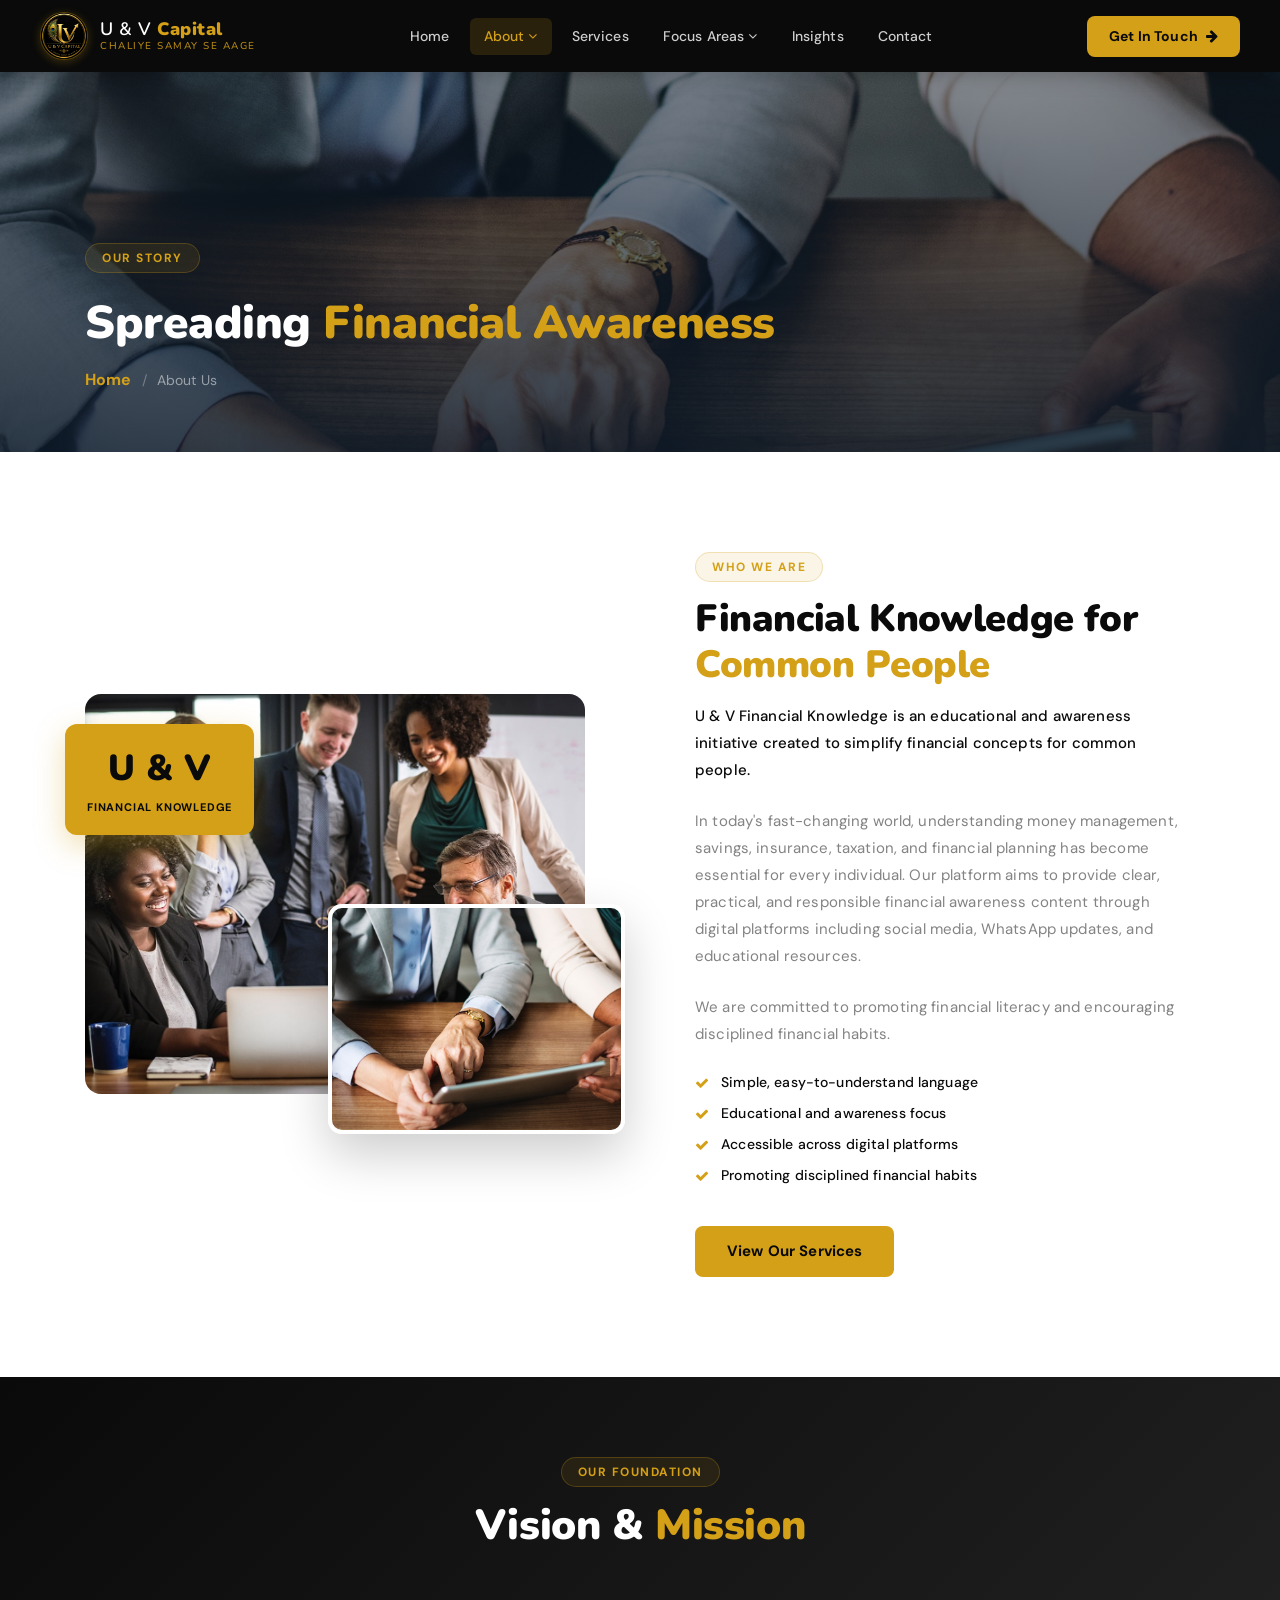
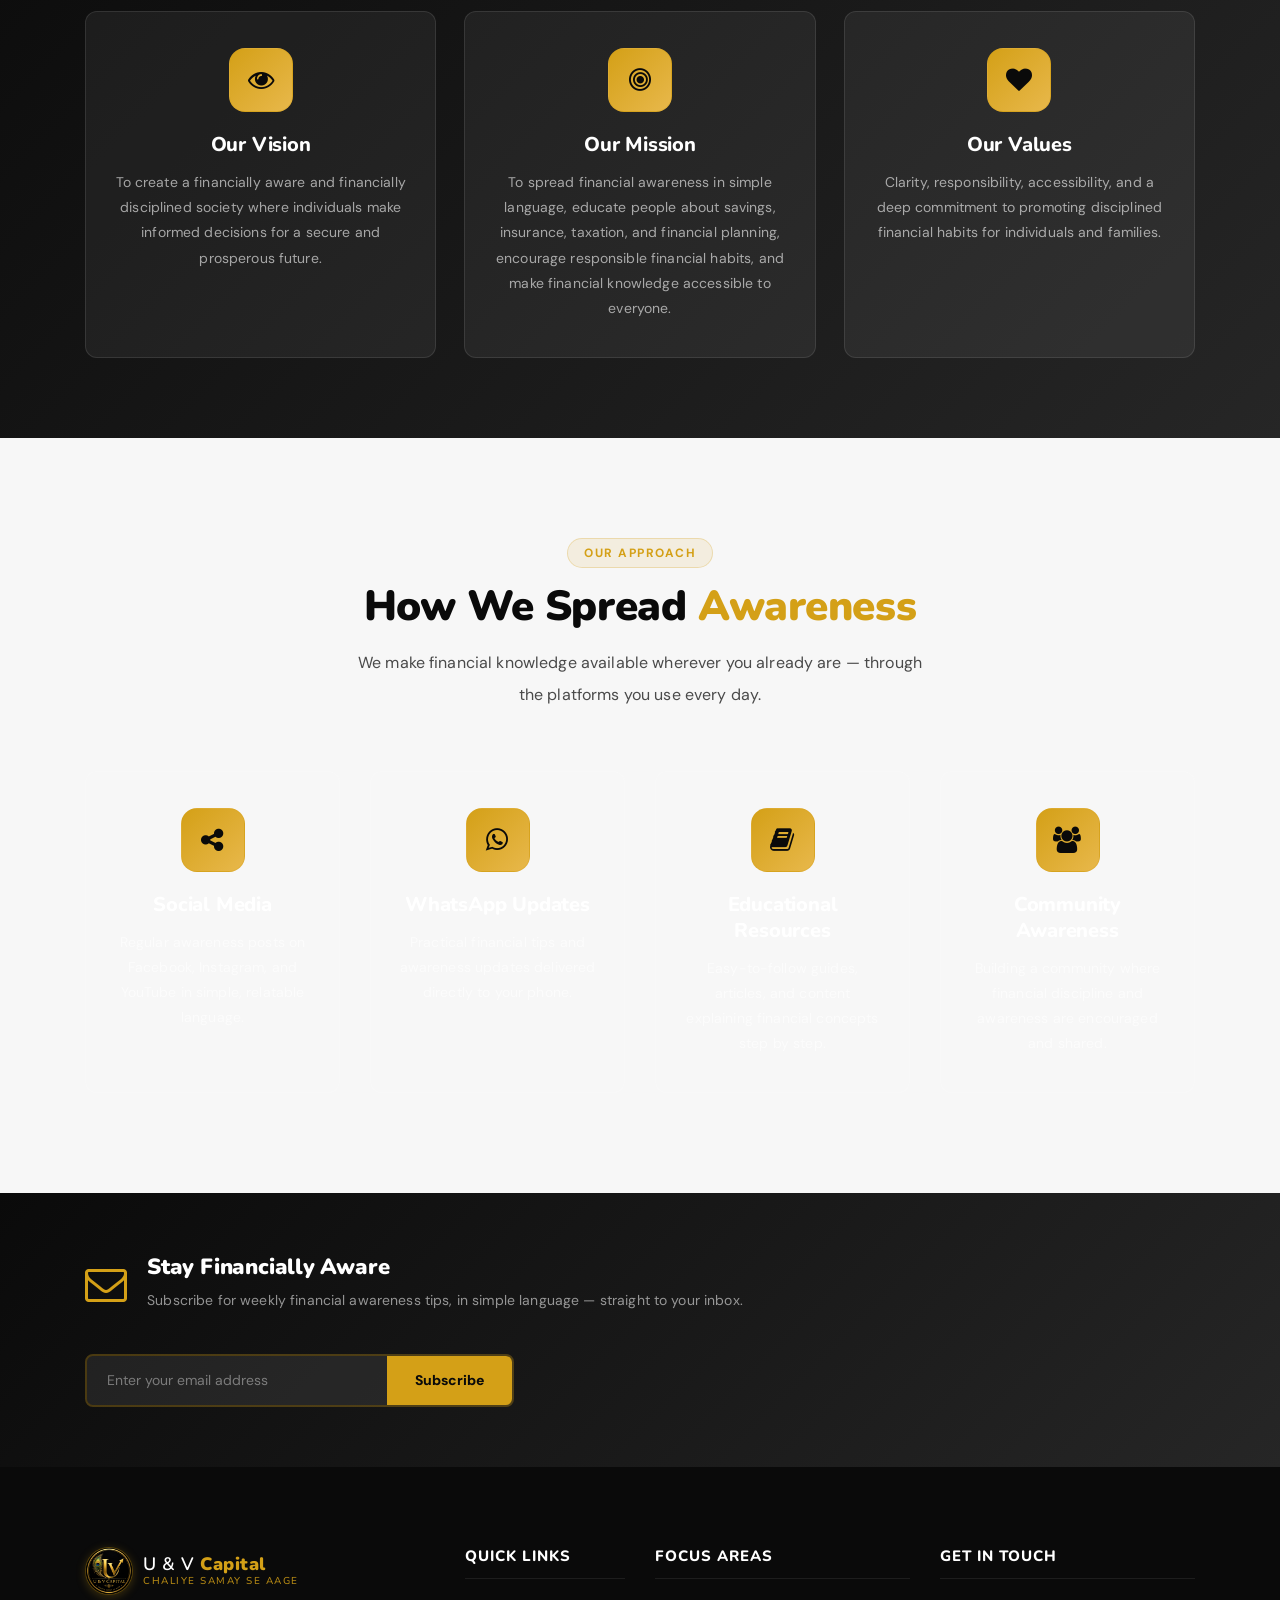
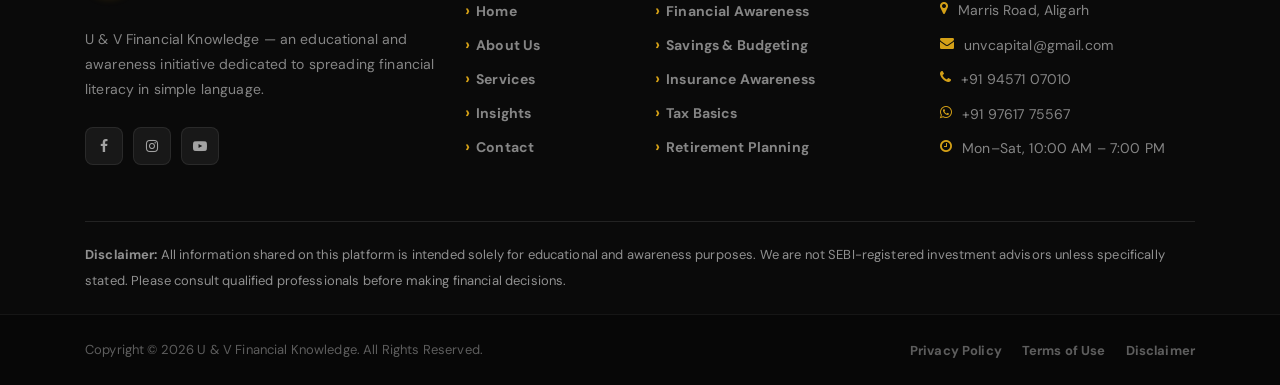
==== commit a14666fc: "OK LOGO" ====
--- a/about.html
+++ b/about.html
@@ -19,8 +19,8 @@
         <div class="container-fluid ve-nav-wrap">
             <div class="ve-logo">
                 <a href="index.html">
-                    <span class="ve-logo-icon">U</span>
-                    <span class="ve-logo-text">U &amp; <strong>V</strong></span>
+                    <span class="ve-logo-icon"><img src="vaultedge/img/core-img/logo-uv.png" alt="U &amp; V Capital"></span>
+                    <span class="ve-logo-text">U &amp; V <strong>Capital</strong><span class="ve-logo-tagline">Chaliye Samay Se Aage</span></span>
                 </a>
             </div>
             <nav class="ve-nav">
@@ -203,8 +203,8 @@
                 <div class="col-12 col-sm-6 col-lg-4 mb-50">
                     <div class="ve-footer-brand">
                         <a href="index.html" class="ve-footer-logo">
-                            <span class="ve-logo-icon">U</span>
-                            <span class="ve-logo-text">U &amp; <strong>V</strong></span>
+                            <span class="ve-logo-icon"><img src="vaultedge/img/core-img/logo-uv.png" alt="U &amp; V Capital"></span>
+                            <span class="ve-logo-text">U &amp; V <strong>Capital</strong><span class="ve-logo-tagline">Chaliye Samay Se Aage</span></span>
                         </a>
                         <p>U &amp; V Financial Knowledge &mdash; an educational and awareness initiative dedicated to spreading financial literacy in simple language.</p>
                         <div class="ve-social">
--- a/vaultedge/css/custom-override.css
+++ b/vaultedge/css/custom-override.css
@@ -49,17 +49,21 @@
   height: 72px;
 }
 /* Logo */
-.ve-logo a { display:flex; align-items:center; gap:10px; text-decoration:none; }
+.ve-logo a { display:flex; align-items:center; gap:12px; text-decoration:none; }
 .ve-logo-icon {
-  width:38px; height:38px;
-  background: var(--ve-gold);
-  color: var(--ve-dark);
-  border-radius: 8px;
+  width:48px; height:48px;
+  background: #000;
+  border-radius: 50%;
   display:flex; align-items:center; justify-content:center;
-  font-family:'Nunito',sans-serif; font-weight:900; font-size:20px;
-}
-.ve-logo-text { font-family:'Nunito',sans-serif; font-size:20px; color:#fff; font-weight:600; }
+  overflow:hidden;
+  box-shadow: 0 2px 10px rgba(212,160,23,0.25);
+  border: 1px solid rgba(212,160,23,0.4);
+  flex-shrink:0;
+}
+.ve-logo-icon img { width:100%; height:100%; object-fit:cover; display:block; }
+.ve-logo-text { font-family:'Nunito',sans-serif; font-size:18px; color:#fff; font-weight:600; line-height:1.1; letter-spacing:0.5px; }
 .ve-logo-text strong { color: var(--ve-gold); font-weight:900; }
+.ve-logo-tagline { display:block; font-size:10px; color:var(--ve-gold); font-weight:500; letter-spacing:1.5px; text-transform:uppercase; margin-top:2px; opacity:0.85; }
 
 /* Nav links */
 .ve-nav ul { list-style:none; margin:0; padding:0; display:flex; gap:6px; }
@@ -415,6 +419,9 @@
   .ve-services-grid, .ve-testi-grid, .ve-counter-grid { grid-template-columns:1fr; }
   .ve-hero-stats { flex-wrap:wrap; gap:16px; }
   .ve-nav-wrap { padding:0 20px; }
+  .ve-logo-icon { width:40px; height:40px; }
+  .ve-logo-text { font-size:15px; }
+  .ve-logo-tagline { font-size:9px; letter-spacing:1px; }
   .ve-footer-bottom-inner { flex-direction:column; text-align:center; }
   .ve-cta-content h2 { font-size:28px; }
   .text-lg-right { text-align:left; margin-top:20px; }
